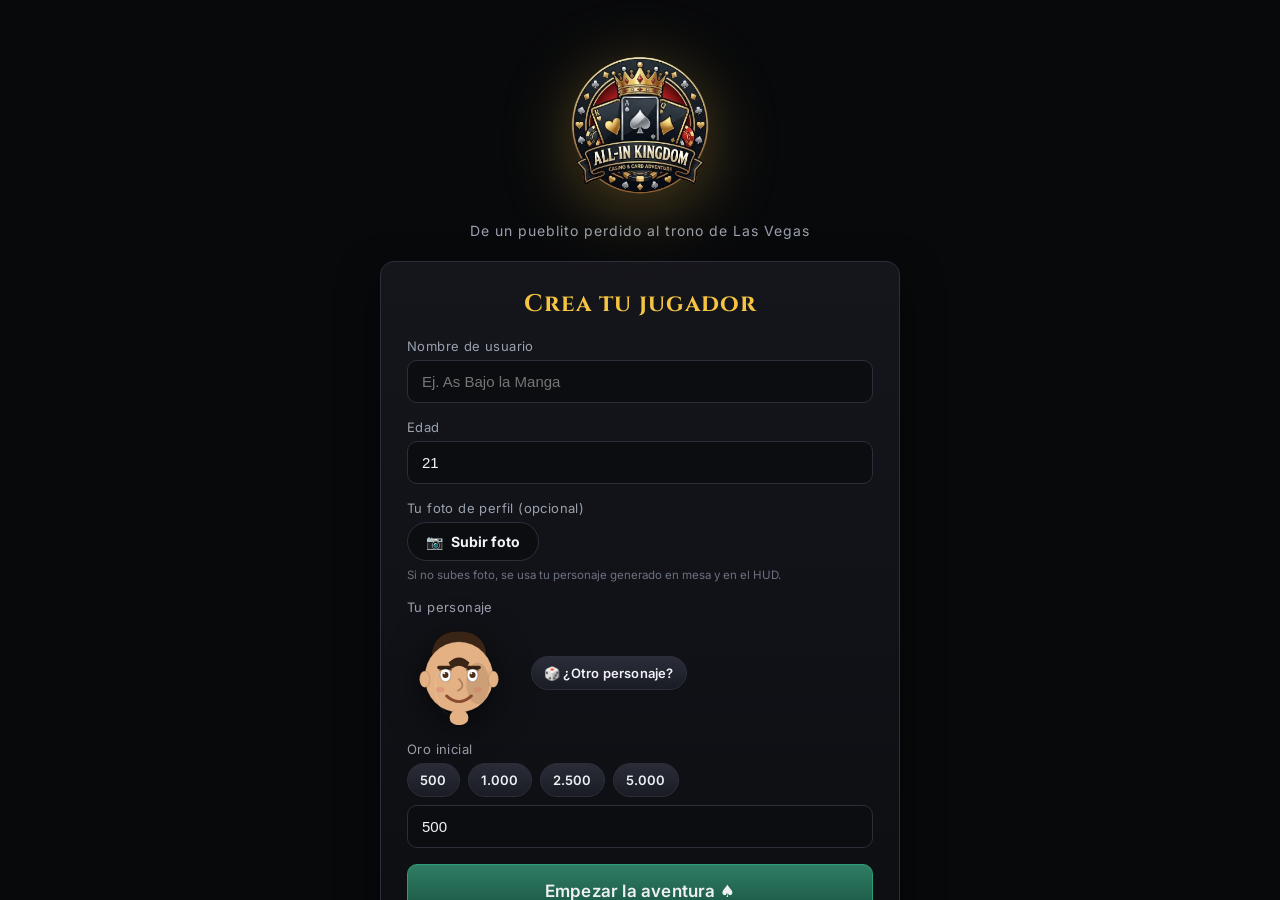
==== index.html @ 355e9030 "Add files via upload" ====
<!DOCTYPE html>
<html lang="es">
<head>
  <meta charset="UTF-8" />
  <meta name="viewport" content="width=device-width, initial-scale=1.0" />
  <title>All-In Kingdom · El Imperio del Casino</title>
  <link rel="stylesheet" href="css/styles.css" />
  <link rel="preconnect" href="https://fonts.googleapis.com" />
  <link href="https://fonts.googleapis.com/css2?family=Cinzel:wght@500;700;900&family=Inter:wght@400;500;600;700;800&display=swap" rel="stylesheet" />
</head>
<body>

  <!-- ============================ PERFIL ============================ -->
  <section id="screen-profile" class="screen active">
    <div class="profile-wrap">
      <div class="brand">
        <img class="brand-logo" src="img/logo.png" alt="All-In Kingdom" />
        <p class="brand-sub">De un pueblito perdido al trono de Las Vegas</p>
      </div>

      <div class="panel profile-panel">
        <h2 class="panel-title">Crea tu jugador</h2>

        <label class="field">
          <span class="field-label">Nombre de usuario</span>
          <input id="input-name" type="text" maxlength="16" placeholder="Ej. As Bajo la Manga" autocomplete="off" />
        </label>

        <label class="field">
          <span class="field-label">Edad</span>
          <input id="input-age" type="number" min="18" max="120" value="21" />
        </label>

        <div class="field">
          <span class="field-label">Tu foto de perfil (opcional)</span>
          <div class="photo-row">
            <label for="input-photo" class="photo-upload">📷 <span>Subir foto</span></label>
            <input id="input-photo" type="file" accept="image/*" hidden />
            <div id="photo-preview" class="photo-preview hidden"></div>
          </div>
          <p class="field-hint">Si no subes foto, se usa tu personaje generado en mesa y en el HUD.</p>
        </div>

        <div class="field">
          <span class="field-label">Tu personaje</span>
          <div class="char-pick">
            <div id="char-preview" class="char-preview"></div>
            <button id="btn-char-reroll" type="button" class="btn chip">🎲 ¿Otro personaje?</button>
          </div>
        </div>

        <div class="field">
          <span class="field-label">Oro inicial</span>
          <div class="gold-presets">
            <button type="button" class="btn chip" data-gold="500">500</button>
            <button type="button" class="btn chip" data-gold="1000">1.000</button>
            <button type="button" class="btn chip" data-gold="2500">2.500</button>
            <button type="button" class="btn chip" data-gold="5000">5.000</button>
          </div>
          <input id="gold-input" type="number" min="100" max="100000" step="100" value="500" />
        </div>

        <button id="btn-start" class="btn primary big">Empezar la aventura ♠</button>
        <p class="note">+18 · El juego usa oro ficticio, sin valor real.</p>
      </div>
    </div>
  </section>

  <!-- ======================= MAPA DE CIUDADES ======================= -->
  <section id="screen-city" class="screen">
    <header class="map-hud">
      <div class="hud-left">
        <div id="hud-avatar" class="hud-avatar"></div>
        <div class="hud-names">
          <span id="hud-player-name" class="hud-name">Jugador</span>
          <span class="hud-prog">Mesas ganadas <b id="hud-rep">0</b></span>
        </div>
      </div>
      <div class="hud-right">
        <button id="btn-city-guide" class="btn ghost small" title="Guía de manos">📖 Guía</button>
        <div class="hud-gold-pill">🪙 <b id="hud-gold">0</b></div>
        <button id="btn-reset" class="btn ghost small" title="Reiniciar aventura">↺</button>
      </div>
    </header>

    <div class="map-body">
      <h2 class="map-title">Ruta de ciudades</h2>
      <p class="map-sub">Gana oro para viajar a ciudades casino cada vez más grandes. Tu destino final: <b>Las Vegas</b>.</p>
      <div id="city-list" class="city-list"></div>
    </div>
  </section>

  <!-- ============================= CASINO ============================= -->
  <section id="screen-casino" class="screen">
    <div id="casino-bg" class="casino-bg"></div>
    <header class="table-hud casino-hud">
      <button id="btn-casino-back" class="btn ghost small" onclick="AllInApp.debug.renderCityMap(); AllInApp.debug.showScreen('screen-city')">← Mapa</button>
      <div id="casino-city" class="table-level">Casino</div>
      <div class="hud-gold-pill">🪙 <b id="casino-gold">0</b></div>
    </header>
    <div id="casino-body" class="casino-body"></div>
  </section>

  <!-- ============================== MESA ============================== -->
  <section id="screen-table" class="screen">
    <header class="table-hud">
      <button id="btn-leave" class="btn ghost small">← Salir</button>
      <div id="hud-level" class="table-level">Mesa</div>
      <div class="hud-right">
        <button id="btn-table-guide" class="btn ghost small">📖 Guía</button>
        <div class="hud-gold-pill">🪙 <b id="hud-gold-table">0</b></div>
      </div>
    </header>

    <div class="felt-wrap">
      <div id="felt" class="felt"></div>
      <div id="controls" class="controls"></div>
    </div>
  </section>

  <!-- ============================ OVERLAYS ============================ -->
  <div id="modal-overlay" class="modal-overlay">
    <div id="modal-box" class="modal-box"></div>
  </div>

  <div id="toast-box" class="toast-box"></div>
  <div id="fx-layer" class="fx-layer"></div>

  <script src="js/deck.js"></script>
  <script src="js/poker.js"></script>
  <script src="js/blackjack.js"></script>
  <script src="js/ai.js"></script>
  <script src="js/progression.js"></script>
  <script src="js/characters.js"></script>
  <script src="js/ui.js"></script>
  <script src="js/game.js"></script>
</body>
</html>
---- css/styles.css ----
/* ==========================================================================
 * ALL-IN KINGDOM  ·  styles.css
 * Tema casino elegante: negro, oro y plata metalicos.
 * ========================================================================== */

:root {
  --bg:            #08090b;
  --bg-2:          #101116;
  --panel:         #15161c;
  --panel-2:       #1c1e26;
  --line:          #2c2f3a;

  --gold:          #f5c542;
  --gold-lt:       #fff6cc;
  --gold-dk:       #9c7412;
  --gold-grad:     linear-gradient(145deg, #fff6cc 0%, #f5c542 28%, #b8860b 62%, #ffdf70 82%, #7a5c00 100%);

  --silver:        #d5dde2;
  --silver-lt:     #ffffff;
  --silver-dk:     #6b7681;
  --silver-grad:   linear-gradient(145deg, #ffffff 0%, #d5dde2 30%, #8d99a4 62%, #f2f5f7 82%, #5d6770 100%);

  --felt:          #0e3d2f;
  --felt-2:        #0a2c22;
  --felt-edge:     #061a13;

  --win:           #4ade80;
  --lose:          #f87171;
  --warn:          #fbbf24;

  --radius:        14px;
  --shadow:        0 18px 40px rgba(0,0,0,.55);
  --font-title:    "Cinzel", Georgia, serif;
  --font:          "Inter", system-ui, "Segoe UI", sans-serif;
}

* { box-sizing: border-box; }

html, body {
  margin: 0;
  padding: 0;
  height: 100%;
  background: var(--bg);
  color: #e9e9ee;
  font-family: var(--font);
  -webkit-font-smoothing: antialiased;
  overflow: hidden;
}

body::before {
  content: "";
  position: fixed;
  inset: 0;
  background:
    radial-gradient(1200px 700px at 50% -10%, rgba(245,197,66,.10), transparent 60%),
    radial-gradient(900px 500px at 15% 110%, rgba(140,160,255,.06), transparent 60%),
    #08090b;
  z-index: -2;
}

button { font-family: inherit; }

/* ---------------------------------------------------------------- *
 *  PANTALLAS                                                       *
 * ---------------------------------------------------------------- */
.screen {
  position: fixed;
  inset: 0;
  display: none;
  flex-direction: column;
  overflow: auto;
}
.screen.active { display: flex; }

/* ---------------------------------------------------------------- *
 *  BOTONES                                                         *
 * ---------------------------------------------------------------- */
.btn {
  border: 1px solid var(--line);
  background: linear-gradient(180deg, #24262f, #17181e);
  color: #eef0f4;
  padding: 12px 18px;
  border-radius: 10px;
  font-size: 15px;
  font-weight: 600;
  cursor: pointer;
  transition: transform .12s ease, box-shadow .2s ease, filter .2s ease;
  letter-spacing: .2px;
}
.btn:hover:not(:disabled) { transform: translateY(-2px); filter: brightness(1.12); }
.btn:active:not(:disabled) { transform: translateY(0); }
.btn:disabled { opacity: .45; cursor: not-allowed; }

.btn.primary {
  background: linear-gradient(180deg, #2f7d64, #17513f);
  border-color: #2f9d7a;
}
.btn.gold {
  background: var(--gold-grad);
  color: #2a1e00;
  border-color: #ffdf70;
  text-shadow: 0 1px 0 rgba(255,255,255,.4);
}
.btn.danger {
  background: linear-gradient(180deg, #b5122b, #7d0d1f);
  border-color: #e03552;
}
.btn.ghost {
  background: transparent;
  border-color: var(--line);
  color: #c9cdd6;
}
.btn.chip {
  padding: 8px 12px;
  font-size: 13px;
  border-radius: 999px;
  background: linear-gradient(180deg, #2a2d38, #1a1c24);
}
.btn.chip.selected { border-color: var(--gold); color: var(--gold); box-shadow: 0 0 0 1px var(--gold) inset; }
.btn.big { width: 100%; padding: 16px; font-size: 17px; }
.btn.small { padding: 8px 12px; font-size: 13px; }

/* ---------------------------------------------------------------- *
 *  PERFIL                                                          *
 * ---------------------------------------------------------------- */
.profile-wrap {
  margin: auto;
  width: 100%;
  max-width: 560px;
  padding: 32px 20px 60px;
}
.brand { text-align: center; margin-bottom: 22px; }
.brand-crown {
  display: inline-block;
  font-size: 34px;
  color: var(--gold);
  filter: drop-shadow(0 0 14px rgba(245,197,66,.5));
}
.brand-title {
  font-family: var(--font-title);
  font-size: clamp(30px, 7vw, 46px);
  margin: 6px 0 4px;
  letter-spacing: 3px;
  background: var(--gold-grad);
  -webkit-background-clip: text;
  background-clip: text;
  color: transparent;
  font-weight: 900;
}
.brand-title span {
  background: var(--silver-grad);
  -webkit-background-clip: text;
  background-clip: text;
  color: transparent;
}
.brand-sub { color: #9aa0ad; margin: 0; letter-spacing: 1px; font-size: 14px; }

.panel {
  background: linear-gradient(180deg, var(--panel), #0d0e12);
  border: 1px solid var(--line);
  border-radius: var(--radius);
  box-shadow: var(--shadow);
  padding: 26px;
}
.panel-title {
  font-family: var(--font-title);
  text-align: center;
  margin: 0 0 18px;
  color: var(--gold);
  letter-spacing: 1px;
}

.field { display: block; margin-bottom: 16px; }
.field-label { display: block; font-size: 13px; color: #9aa0ad; margin-bottom: 6px; letter-spacing: .4px; }

input[type="text"], input[type="number"] {
  width: 100%;
  padding: 12px 14px;
  background: #0c0d11;
  border: 1px solid var(--line);
  border-radius: 10px;
  color: #f2f3f7;
  font-size: 15px;
  outline: none;
  transition: border-color .2s;
}
input[type="text"]:focus, input[type="number"]:focus { border-color: var(--gold); }

.avatar-grid {
  display: grid;
  grid-template-columns: repeat(auto-fill, minmax(70px, 1fr));
  gap: 10px;
}
.avatar-opt {
  display: flex;
  flex-direction: column;
  align-items: center;
  gap: 4px;
  padding: 10px 6px;
  background: #0c0d11;
  border: 1px solid var(--line);
  border-radius: 12px;
  cursor: pointer;
  transition: all .15s;
}
.avatar-opt:hover { border-color: var(--accent); transform: translateY(-2px); }
.avatar-opt.selected {
  border-color: var(--accent);
  box-shadow: 0 0 0 1px var(--accent) inset, 0 0 18px -4px var(--accent);
  background: #14161c;
}
.avatar-emoji { font-size: 26px; }
.avatar-label { font-size: 11px; color: #9aa0ad; }

.gold-presets { display: flex; gap: 8px; flex-wrap: wrap; margin-bottom: 8px; }

.note { text-align: center; color: #6c7180; font-size: 12px; margin: 12px 0 0; }

/* ---------------------------------------------------------------- *
 *  MAPA                                                           *
 * ---------------------------------------------------------------- */
.map-hud {
  display: flex;
  align-items: center;
  justify-content: space-between;
  gap: 12px;
  padding: 14px 20px;
  background: linear-gradient(180deg, rgba(20,22,28,.95), rgba(12,13,17,.85));
  border-bottom: 1px solid var(--line);
  position: sticky;
  top: 0;
  z-index: 5;
  backdrop-filter: blur(6px);
}
.hud-left { display: flex; align-items: center; gap: 12px; }
.hud-names { display: flex; flex-direction: column; }
.hud-name { font-weight: 700; font-size: 16px; }
.hud-prog { font-size: 12px; color: #9aa0ad; }
.hud-right { display: flex; align-items: center; gap: 10px; }

.hud-avatar, .hud-avatar > .avatar-glyph {
  width: 44px; height: 44px;
  display: grid; place-items: center;
  border-radius: 50%;
  font-size: 22px;
}
.avatar-glyph {
  position: relative;
  border: 1px solid var(--accent, var(--gold));
  background: radial-gradient(circle at 35% 30%, #232630, #0c0d11);
  box-shadow: 0 0 14px -3px var(--accent, var(--gold)), 0 0 0 3px rgba(0,0,0,.4);
  border-radius: 50%;
  width: 100%; height: 100%;
  display: grid; place-items: center;
}

.hud-gold-pill {
  background: linear-gradient(180deg, #1c1e26, #121319);
  border: 1px solid #3a2f10;
  border-radius: 999px;
  padding: 8px 16px;
  font-weight: 700;
  color: var(--gold);
  box-shadow: 0 0 18px -8px var(--gold);
}
.hud-gold-pill b { color: var(--gold-lt); }

.map-body { padding: 26px 20px 80px; max-width: 1100px; margin: 0 auto; width: 100%; }
.map-title { font-family: var(--font-title); font-size: 28px; margin: 0 0 4px; }
.map-sub { color: #9aa0ad; margin: 0 0 26px; }

.region { margin-bottom: 30px; }
.region-title {
  font-family: var(--font-title);
  font-size: 20px;
  margin: 0 0 14px;
  padding-left: 14px;
  border-left: 4px solid var(--region-hue);
  letter-spacing: 1px;
}
.level-grid {
  display: grid;
  grid-template-columns: repeat(auto-fill, minmax(260px, 1fr));
  gap: 16px;
}

.level-card {
  text-align: left;
  background: linear-gradient(180deg, var(--panel-2), #101116);
  border: 1px solid var(--line);
  border-radius: var(--radius);
  padding: 16px;
  cursor: pointer;
  transition: all .18s;
  color: inherit;
  position: relative;
  overflow: hidden;
}
.level-card::after {
  content: "";
  position: absolute;
  left: 0; top: 0; bottom: 0;
  width: 4px;
  background: var(--region-hue);
  opacity: .7;
}
.level-card:hover:not(:disabled) { transform: translateY(-4px); border-color: var(--region-hue); box-shadow: 0 16px 34px -16px var(--region-hue); }
.level-card.locked { opacity: .42; filter: grayscale(.7); cursor: not-allowed; }
.level-card.cleared { border-color: #2f9d7a; }
.level-card.boss {
  background: linear-gradient(180deg, #241019, #120a0f);
  border-color: #7d0d1f;
}
.level-card.boss::after { background: var(--gold); }
.level-card.boss:hover:not(:disabled) { border-color: var(--gold); box-shadow: 0 16px 34px -14px var(--gold); }

.level-head { display: flex; align-items: center; gap: 8px; margin-bottom: 6px; }
.level-city { font-size: 12px; color: #9aa0ad; text-transform: uppercase; letter-spacing: 1px; }
.boss-tag {
  font-size: 10px; font-weight: 800; letter-spacing: 1px;
  background: var(--gold-grad); color: #2a1e00;
  padding: 2px 7px; border-radius: 4px;
}
.clear-tag { margin-left: auto; color: var(--win); font-weight: 800; }
.level-name { font-size: 17px; font-weight: 700; margin-bottom: 10px; }
.level-meta { display: flex; gap: 8px; flex-wrap: wrap; margin-bottom: 10px; }
.game-tag, .stake-tag {
  font-size: 12px; padding: 3px 9px; border-radius: 999px;
  background: #0c0d11; border: 1px solid var(--line); color: #b9bec9;
}
.game-tag { color: var(--silver); }
.level-reward { font-size: 13px; color: #9aa0ad; }
.level-reward b { color: var(--gold); }

/* ---------------------------------------------------------------- *
 *  MESA DE JUEGO                                                   *
 * ---------------------------------------------------------------- */
.table-hud {
  display: flex; align-items: center; justify-content: space-between;
  gap: 10px; padding: 12px 18px;
  background: rgba(10,11,14,.9);
  border-bottom: 1px solid var(--line);
  z-index: 5;
}
.table-level { font-family: var(--font-title); letter-spacing: 1px; color: var(--gold-lt); }

.felt-wrap {
  flex: 1;
  display: flex;
  flex-direction: column;
  align-items: center;
  justify-content: center;
  padding: 16px;
  gap: 14px;
  min-height: 0;
}
.felt {
  width: min(900px, 96vw);
  flex: 1;
  min-height: 360px;
  border-radius: 46% / 30%;
  background:
    radial-gradient(ellipse at 50% 40%, #12503d 0%, var(--felt) 45%, var(--felt-2) 80%, var(--felt-edge) 100%);
  border: 10px solid #2b1c10;
  box-shadow:
    0 0 0 3px #5a3d1e,
    0 0 0 6px #22150a,
    inset 0 0 90px rgba(0,0,0,.6),
    var(--shadow);
  display: flex;
  flex-direction: column;
  justify-content: space-between;
  align-items: center;
  padding: 22px clamp(14px, 3vw, 40px);
  position: relative;
  overflow: hidden;
}
.felt::before {
  content: "";
  position: absolute; inset: 18px;
  border-radius: 46% / 30%;
  border: 1px dashed rgba(245,197,66,.18);
  pointer-events: none;
}

/* Asientos */
.seat { display: flex; flex-direction: column; align-items: center; gap: 8px; z-index: 2; }
.seat-opp { align-self: center; }
.seat-you { align-self: center; }
.seat-info {
  display: flex; align-items: center; gap: 10px;
  background: linear-gradient(180deg, rgba(20,22,28,.92), rgba(10,11,15,.92));
  border: 1px solid var(--line);
  border-radius: 999px;
  padding: 6px 16px 6px 8px;
  box-shadow: 0 6px 18px rgba(0,0,0,.5);
}
.seat-info .hud-avatar, .seat-info .hud-avatar > .avatar-glyph { width: 36px; height: 36px; font-size: 18px; }
.seat-text { display: flex; flex-direction: column; line-height: 1.15; }
.seat-name { font-weight: 700; font-size: 14px; }
.seat-title { font-size: 11px; color: #8f95a3; }
.seat-stack {
  margin-left: 6px;
  font-weight: 800;
  color: var(--gold);
  background: #0b0c10;
  border: 1px solid #3a2f10;
  border-radius: 999px;
  padding: 4px 12px;
  min-width: 54px;
  text-align: center;
}

/* Centro */
.board { display: flex; flex-direction: column; align-items: center; gap: 10px; z-index: 2; }
.pot-row { min-height: 26px; }
.pot {
  font-weight: 800;
  color: var(--gold-lt);
  background: rgba(0,0,0,.45);
  border: 1px solid rgba(245,197,66,.35);
  border-radius: 999px;
  padding: 5px 18px;
  font-size: 14px;
  letter-spacing: .5px;
}
.pot.hot { animation: potPulse 1.1s ease-in-out infinite; }
@keyframes potPulse {
  0%,100% { box-shadow: 0 0 0 0 rgba(245,197,66,.4); }
  50% { box-shadow: 0 0 22px 2px rgba(245,197,66,.55); }
}
.hand-name {
  font-family: var(--font-title);
  color: var(--silver);
  letter-spacing: 1px;
  font-size: 14px;
  min-height: 18px;
}

/* Manos */
.hand { display: flex; gap: 8px; min-height: 112px; align-items: center; }
.board-hand { min-height: 118px; }
.seat-you .hand { margin-bottom: 2px; }

/* ---------------------------------------------------------------- *
 *  CARTAS                                                          *
 * ---------------------------------------------------------------- */
.card {
  width: 76px;
  height: 108px;
  perspective: 900px;
  flex: 0 0 auto;
}
.card-inner {
  position: relative;
  width: 100%; height: 100%;
  transform-style: preserve-3d;
  transition: transform .5s cubic-bezier(.2,.7,.2,1);
}
.card.is-down .card-inner { transform: rotateY(180deg); }

.card-face {
  position: absolute;
  inset: 0;
  border-radius: 9px;
  backface-visibility: hidden;
  -webkit-backface-visibility: hidden;
  overflow: hidden;
}

/* Frente: negro mate profundo con borde metalico */
.card-front {
  background:
    radial-gradient(120% 90% at 30% 10%, #1b1c22 0%, #0c0d10 55%, #050506 100%);
  border: 1.5px solid #3a3d47;
  display: flex;
  align-items: center;
  justify-content: center;
}
.card[data-color="gold"] .card-front { border-color: var(--gold-dk); box-shadow: inset 0 0 0 1px rgba(245,197,66,.25); }
.card[data-color="silver"] .card-front { border-color: var(--silver-dk); box-shadow: inset 0 0 0 1px rgba(213,221,226,.22); }

.card-front .corner {
  position: absolute;
  display: flex;
  flex-direction: column;
  align-items: center;
  line-height: 1;
  font-weight: 800;
}
.card-front .corner.tl { top: 6px; left: 7px; }
.card-front .corner.br { bottom: 6px; right: 7px; transform: rotate(180deg); }
.card-front .rk { font-size: 17px; font-family: var(--font-title); }
.card-front .st { font-size: 15px; margin-top: 1px; }

.card[data-color="gold"] .rk,
.card[data-color="gold"] .st,
.card[data-color="gold"] .pip {
  background: var(--gold-grad);
  -webkit-background-clip: text;
  background-clip: text;
  color: transparent;
  filter: drop-shadow(0 0 4px rgba(245,197,66,.35));
}
.card[data-color="silver"] .rk,
.card[data-color="silver"] .st,
.card[data-color="silver"] .pip {
  background: var(--silver-grad);
  -webkit-background-clip: text;
  background-clip: text;
  color: transparent;
  filter: drop-shadow(0 0 4px rgba(213,221,226,.35));
}

.card-front .pip { font-size: 42px; }
.card-front .pip.big { font-size: 54px; }
.card-front.face-card .pip { opacity: .92; }

/* Reverso: negro elegante con filigrana metalica */
.card-back {
  transform: rotateY(180deg);
  background:
    radial-gradient(circle at 50% 50%, rgba(245,197,66,.10), transparent 62%),
    repeating-linear-gradient(45deg, #14151a 0 8px, #0e0f13 8px 16px),
    #0c0d10;
  border: 1.5px solid var(--gold-dk);
}
.card-back::before {
  content: "♠";
  position: absolute;
  inset: 0;
  display: grid;
  place-items: center;
  font-size: 40px;
  color: var(--gold);
  opacity: .55;
  filter: drop-shadow(0 0 8px rgba(245,197,66,.6));
}
.card-back::after {
  content: "";
  position: absolute;
  inset: 8px;
  border: 1px solid rgba(245,197,66,.5);
  border-radius: 5px;
}

/* Animacion de reparto */
.card.dealing { animation: dealIn .45s cubic-bezier(.2,.8,.25,1) both; }
@keyframes dealIn {
  from { transform: translate(0, -160px) scale(.75) rotate(-8deg); opacity: 0; }
  to   { transform: translate(0,0) scale(1) rotate(0); opacity: 1; }
}

/* ---------------------------------------------------------------- *
 *  CONTROLES                                                      *
 * ---------------------------------------------------------------- */
.controls {
  width: min(1000px, 96vw);
  min-height: 68px;
  display: flex;
  flex-wrap: wrap;
  gap: 10px;
  align-items: center;
  justify-content: center;
  padding: 12px 16px;
  background: linear-gradient(180deg, rgba(20,22,28,.9), rgba(10,11,15,.95));
  border: 1px solid var(--line);
  border-radius: 16px;
  box-shadow: var(--shadow);
}
.waiting { color: #9aa0ad; font-style: italic; letter-spacing: .5px; }
.btn-row { display: flex; gap: 10px; flex-wrap: wrap; justify-content: center; }
.chip-row { display: flex; gap: 8px; flex-wrap: wrap; justify-content: center; }

.raise-control {
  display: flex;
  align-items: center;
  gap: 12px;
  background: #0c0d11;
  border: 1px solid var(--line);
  border-radius: 12px;
  padding: 6px 14px;
}
.raise-control input[type="range"] {
  width: clamp(120px, 26vw, 240px);
  accent-color: var(--gold);
  cursor: pointer;
}
.raise-value { font-weight: 800; color: var(--gold); min-width: 58px; text-align: right; }

/* ---------------------------------------------------------------- *
 *  MODAL                                                          *
 * ---------------------------------------------------------------- */
.modal-overlay {
  position: fixed; inset: 0;
  background: rgba(4,4,6,.72);
  backdrop-filter: blur(5px);
  display: none;
  align-items: center;
  justify-content: center;
  padding: 20px;
  z-index: 40;
}
.modal-overlay.open { display: flex; animation: fadeIn .2s ease; }
@keyframes fadeIn { from { opacity: 0; } to { opacity: 1; } }

.modal-box {
  width: min(520px, 100%);
  max-height: 88vh;
  overflow: auto;
  background: linear-gradient(180deg, var(--panel-2), #0e0f13);
  border: 1px solid var(--line);
  border-top: 3px solid var(--gold);
  border-radius: var(--radius);
  box-shadow: var(--shadow), 0 0 60px -20px var(--gold);
  padding: 26px;
  animation: popIn .25s cubic-bezier(.2,.8,.3,1.2);
}
@keyframes popIn { from { transform: scale(.92) translateY(10px); opacity: 0; } to { transform: scale(1) translateY(0); opacity: 1; } }

.modal-title {
  font-family: var(--font-title);
  margin: 0 0 14px;
  color: var(--gold-lt);
  letter-spacing: 1px;
}
.modal-body { color: #cfd3db; font-size: 15px; line-height: 1.5; }
.modal-body p { margin: 0 0 12px; }
.level-desc { color: #cfd3db; }
.quote {
  margin: 12px 0;
  padding: 10px 14px;
  border-left: 3px solid var(--gold);
  background: rgba(245,197,66,.06);
  color: var(--gold-lt);
  font-style: italic;
  border-radius: 0 8px 8px 0;
}
.duel-vs {
  display: flex; align-items: center; justify-content: center; gap: 14px;
  margin: 16px 0;
}
.duel-side { display: flex; flex-direction: column; align-items: center; gap: 6px; width: 110px; text-align: center; }
.duel-side .avatar-glyph { width: 56px; height: 56px; font-size: 28px; }
.duel-side small { color: #8f95a3; font-size: 11px; }
.vs { font-family: var(--font-title); color: var(--gold); font-weight: 900; font-size: 20px; }
.level-stakes {
  display: flex; flex-wrap: wrap; gap: 14px; justify-content: center;
  margin: 14px 0; color: #b9bec9; font-size: 14px;
}
.level-stakes b { color: var(--gold); }
.piggy { text-align: center; color: #9aa0ad; }
.piggy b { color: var(--gold-lt); }
.result-line { text-align: center; font-size: 16px; }

.modal-actions {
  display: flex; gap: 10px; justify-content: flex-end;
  margin-top: 20px; flex-wrap: wrap;
}

/* ---------------------------------------------------------------- *
 *  TOASTS                                                         *
 * ---------------------------------------------------------------- */
.toast-box {
  position: fixed;
  top: 18px; left: 50%;
  transform: translateX(-50%);
  display: flex;
  flex-direction: column;
  gap: 8px;
  z-index: 60;
  pointer-events: none;
  align-items: center;
}
.toast {
  background: linear-gradient(180deg, #24262f, #121319);
  border: 1px solid var(--line);
  border-left: 4px solid var(--gold);
  color: #f2f3f7;
  padding: 10px 18px;
  border-radius: 10px;
  font-size: 14px;
  font-weight: 600;
  box-shadow: var(--shadow);
  opacity: 0;
  transform: translateY(-14px);
  transition: all .35s ease;
  max-width: 90vw;
}
.toast.show { opacity: 1; transform: translateY(0); }
.toast-win  { border-left-color: var(--win); }
.toast-lose { border-left-color: var(--lose); }
.toast-warn { border-left-color: var(--warn); }
.toast-gold { border-left-color: var(--gold); box-shadow: var(--shadow), 0 0 26px -6px var(--gold); }
.toast-error{ border-left-color: var(--lose); }

/* ---------------------------------------------------------------- *
 *  PARTICULAS                                                      *
 * ---------------------------------------------------------------- */
.fx-layer { position: fixed; inset: 0; pointer-events: none; z-index: 70; overflow: hidden; }
.particle {
  position: absolute;
  border-radius: 50%;
  background: radial-gradient(circle at 35% 30%, #fff6cc, var(--gold) 45%, #7a5c00 100%);
  box-shadow: 0 0 10px rgba(245,197,66,.8);
  animation: particleFly 1.1s cubic-bezier(.2,.7,.3,1) forwards;
}
@keyframes particleFly {
  from { transform: translate(0,0) scale(1); opacity: 1; }
  to   { transform: translate(var(--dx), var(--dy)) scale(.2); opacity: 0; }
}

/* ---------------------------------------------------------------- *
 *  RESPONSIVE                                                     *
 * ---------------------------------------------------------------- */
@media (max-width: 620px) {
  .card { width: 58px; height: 84px; }
  .card-front .pip { font-size: 30px; }
  .card-front .pip.big { font-size: 38px; }
  .card-back::before { font-size: 28px; }
  .card-front .rk { font-size: 14px; }
  .seat-stack { min-width: 44px; padding: 3px 9px; }
  .felt { border-width: 6px; border-radius: 34% / 22%; }
  .hand { min-height: 88px; }
  .board-hand { min-height: 90px; }
}

/* ==========================================================================
 * ALL-IN KINGDOM v2 · logo, mapa de ciudades, casino, personajes, fichas,
 * guia de manos y felt multijugador.
 * ========================================================================== */
.brand-logo {
  width: min(340px, 80vw);
  height: auto;
  filter: drop-shadow(0 12px 34px rgba(245,197,66,.30));
}

/* ---------------------------------------------------------------- *
 *  MAPA DE CIUDADES                                                *
 * ---------------------------------------------------------------- */
.city-list {
  display: grid;
  grid-template-columns: repeat(auto-fill, minmax(300px, 1fr));
  gap: 18px;
}

.city-card {
  position: relative;
  overflow: hidden;
  min-height: 214px;
  padding: 0;
  border-radius: 18px;
  border: 1px solid var(--line);
  background: #101116;
  box-shadow: 0 10px 26px rgba(0,0,0,.45);
  cursor: pointer;
  transition: transform .18s ease, box-shadow .18s ease, border-color .18s ease;
  text-align: left;
  color: #fff;
}

.city-sky {
  position: absolute; inset: 0;
  background: linear-gradient(180deg, var(--sky1), var(--sky2) 55%, var(--sky3));
}
.city-sky::after {
  content: "";
  position: absolute;
  top: 14px; right: 18px;
  width: 56px; height: 56px;
  border-radius: 50%;
  background: radial-gradient(circle at 40% 35%, rgba(255,255,255,.85), var(--accent) 55%, transparent 74%);
  opacity: .92;
}
.city-silhouette {
  position: absolute; left: 0; right: 0; bottom: 0; height: 58%;
  background: rgba(8,9,11,.55);
  clip-path: polygon(
    0% 100%, 0% 46%, 6% 46%, 6% 30%, 11% 30%, 11% 62%,
    18% 62%, 18% 22%, 24% 22%, 24% 50%, 31% 50%, 31% 38%,
    37% 38%, 37% 66%, 44% 66%, 44% 26%, 50% 26%, 50% 54%,
    58% 54%, 58% 34%, 64% 34%, 64% 60%, 71% 60%, 71% 24%,
    77% 24%, 77% 48%, 84% 48%, 84% 32%, 90% 32%, 90% 58%,
    96% 58%, 96% 40%, 100% 40%, 100% 100%);
}
.city-ground {
  position: absolute; left: 0; right: 0; bottom: 0; height: 26px;
  background: linear-gradient(180deg, var(--ground) 0%, rgba(0,0,0,.5) 100%);
}
.city-content {
  position: relative; z-index: 2;
  display: flex; flex-direction: column; align-items: flex-start; justify-content: flex-end;
  height: 100%;
  padding: 16px 16px 12px;
  background: linear-gradient(180deg, rgba(8,9,11,0) 28%, rgba(8,9,11,.66) 80%);
}
.city-flag { font-size: 30px; line-height: 1; filter: drop-shadow(0 2px 4px rgba(0,0,0,.55)); }
.city-name { font-family: var(--font-title); font-size: 22px; font-weight: 900; margin-top: 6px; letter-spacing: .5px; text-shadow: 0 2px 8px rgba(0,0,0,.5); }
.city-country { font-size: 11px; letter-spacing: 2px; text-transform: uppercase; color: rgba(255,255,255,.72); }
.city-tagline { font-size: 12px; color: rgba(255,255,255,.85); margin-top: 7px; line-height: 1.35; }
.city-foot { display: flex; align-items: center; justify-content: space-between; gap: 8px; width: 100%; margin-top: 12px; }
.city-badge {
  font-size: 11px; font-weight: 800; padding: 4px 10px; border-radius: 999px;
  background: var(--gold-grad); color: #2a1e00;
}
.city-go { margin-left: auto; font-size: 13px; font-weight: 800; color: #ffe9a8; }
.city-lock { margin-left: auto; font-size: 12px; font-weight: 700; color: #c9cdd6; }

.city-card.unlocked:hover:not(:disabled) {
  transform: translateY(-5px);
  border-color: var(--accent);
  box-shadow: 0 22px 46px -16px var(--accent);
}
.city-card.locked {
  cursor: not-allowed;
  filter: grayscale(.55) brightness(.82);
}
.city-card.locked .city-name, .city-card.locked .city-country, .city-card.locked .city-tagline { color: rgba(255,255,255,.55); }
.city-card.current {
  box-shadow: 0 0 0 2px var(--gold), 0 20px 46px -16px var(--gold);
}

/* ---------------------------------------------------------------- *
 *  CASINO                                                          *
 * ---------------------------------------------------------------- */
.casino-bg {
  position: fixed; inset: 0; z-index: 0;
}
.casino-bg::after {
  content: "";
  position: absolute; inset: 0;
  background: linear-gradient(180deg, rgba(8,9,11,.12), rgba(8,9,11,.88));
}
.casino-hud { position: relative; z-index: 2; }
.casino-body {
  position: relative; z-index: 1;
  width: 100%; max-width: 1100px; margin: 0 auto;
  padding: 26px 20px 80px;
}
.casino-name { font-family: var(--font-title); font-size: 24px; margin: 0 0 4px; letter-spacing: 1px; text-shadow: 0 2px 10px rgba(0,0,0,.6); }
.casino-desc { color: rgba(255,255,255,.75); margin: 0 0 14px; }
.casino-sec { margin-bottom: 34px; }

.table-grid { display: grid; grid-template-columns: repeat(auto-fill, minmax(260px, 1fr)); gap: 16px; }
.table-card {
  color: #eef0f4;
  text-align: left;
  display: flex; flex-direction: column; gap: 8px;
  background: linear-gradient(180deg, rgba(20,22,28,.94), rgba(8,9,12,.94));
  border: 1px solid var(--line);
  border-radius: 16px;
  padding: 16px;
  cursor: pointer;
  transition: all .18s ease;
  backdrop-filter: blur(4px);
}
.table-card:hover:not(.locked) { transform: translateY(-4px); border-color: var(--gold); box-shadow: 0 18px 40px -18px var(--gold); }
.table-card.locked { opacity: .5; filter: grayscale(.6); cursor: not-allowed; }
.table-icon { font-size: 26px; line-height: 1; }
.table-name { font-size: 16px; font-weight: 800; }
.table-desc { font-size: 12px; color: #9aa0ad; }
.table-stats {
  display: flex; flex-direction: column; gap: 4px;
  font-size: 13px; color: #c9cdd6;
  background: #0b0c10; border: 1px solid var(--line);
  border-radius: 10px; padding: 8px 10px;
}
.table-cta { margin-top: auto; font-size: 13px; font-weight: 800; color: var(--gold); letter-spacing: .3px; }

/* ---------------------------------------------------------------- *
 *  FELT MULTIJUGADOR                                               *
 * ---------------------------------------------------------------- */
.felt {
  position: relative;
  display: block;
  width: min(1000px, 96vw);
  height: min(74vh, 640px);
  min-height: 420px;
  padding: 0;
  border-radius: 46% / 34%;
  background: radial-gradient(ellipse at 50% 40%, #12503d 0%, var(--felt) 45%, var(--felt-2) 80%, var(--felt-edge) 100%);
  border: 10px solid #2b1c10;
  box-shadow: 0 0 0 3px #5a3d1e, 0 0 0 6px #22150a, inset 0 0 90px rgba(0,0,0,.6), var(--shadow);
  overflow: hidden;
}

.felt-center {
  position: absolute;
  left: 50%; top: 46%;
  transform: translate(-50%, -50%);
  display: flex; flex-direction: column; align-items: center; gap: 10px;
  z-index: 3;
  max-width: 86%;
}
.pot-label {
  font-weight: 800; font-size: 15px; letter-spacing: .5px;
  color: var(--gold-lt);
  background: rgba(0,0,0,.48);
  border: 1px solid rgba(245,197,66,.4);
  border-radius: 999px;
  padding: 5px 18px;
}
.pot-chips { display: flex; align-items: center; min-height: 26px; }

.seat {
  position: absolute;
  transform: translate(-50%, -50%);
  display: flex; flex-direction: column; align-items: center; gap: 5px;
  pointer-events: none;
  z-index: 2;
}
.seat .character { width: 58px; height: 84px; }
.seat .char-big { width: 80px; height: 118px; }

.seat-plate {
  display: flex; flex-direction: column; align-items: center; gap: 4px;
  min-width: 96px;
  background: linear-gradient(180deg, rgba(20,22,28,.95), rgba(8,9,12,.95));
  border: 1px solid var(--line);
  border-radius: 12px;
  padding: 6px 10px;
  box-shadow: 0 6px 16px rgba(0,0,0,.5);
  transition: border-color .2s, box-shadow .2s;
}
.seat-name { font-weight: 700; font-size: 13px; white-space: nowrap; }
.seat-title { font-size: 10px; color: #8f95a3; white-space: nowrap; }
.seat-stack {
  font-weight: 800; font-size: 12px;
  color: var(--gold);
  background: #0b0c10;
  border: 1px solid #3a2f10;
  border-radius: 999px;
  padding: 2px 10px;
  white-space: nowrap;
}

.seat-hand { min-height: 0; }
.seat .seat-hand .card { width: 48px; height: 69px; }
.seat-you .seat-hand .card { width: 62px; height: 90px; }

.seat-action {
  font-size: 11px; font-weight: 800;
  color: #0b0c10;
  background: var(--silver-grad);
  border-radius: 999px;
  padding: 3px 10px;
  box-shadow: 0 3px 8px rgba(0,0,0,.45);
  white-space: nowrap;
  opacity: 0; transform: translateY(-4px);
  transition: all .2s ease;
}
.seat-action.show { opacity: 1; transform: translateY(0); }

.seat-bet { display: flex; align-items: center; justify-content: center; min-height: 20px; }

.seat.is-turn .seat-plate {
  border-color: var(--gold);
  box-shadow: 0 0 18px -2px var(--gold), 0 6px 16px rgba(0,0,0,.5);
}
.seat.winner .seat-plate {
  border-color: var(--gold);
  box-shadow: 0 0 26px -2px var(--gold), 0 6px 16px rgba(0,0,0,.5);
  animation: winnerGlow 1s ease-in-out infinite;
}
@keyframes winnerGlow {
  0%,100% { box-shadow: 0 0 18px -2px var(--gold), 0 6px 16px rgba(0,0,0,.5); }
  50%     { box-shadow: 0 0 34px 2px var(--gold), 0 6px 16px rgba(0,0,0,.5); }
}
.seat.dead { filter: grayscale(.85) opacity(.55); }

/* ---------------------------------------------------------------- *
 *  PERSONAJES                                                      *
 * ---------------------------------------------------------------- */
.character {
  position: relative;
  width: 64px; height: 96px;
  --skin: #e7b98c;
}
.character.char-big { width: 80px; height: 118px; }
.character.char-small { width: 52px; height: 78px; }

.char-shadow {
  position: absolute; left: 50%; bottom: 0;
  transform: translateX(-50%);
  width: 48%; height: 10px; border-radius: 50%;
  background: radial-gradient(ellipse at center, rgba(0,0,0,.5), transparent 72%);
  z-index: 0;
}
.char-rig {
  position: absolute; left: 50%; bottom: 3px;
  transform: translateX(-50%);
  transform-origin: 50% 100%;
  width: 100%;
  display: flex; flex-direction: column; align-items: center;
  z-index: 1;
  animation: charIdle 2.6s ease-in-out infinite;
}
@keyframes charIdle {
  0%,100% { transform: translateX(-50%) translateY(0) rotate(0); }
  50%     { transform: translateX(-50%) translateY(-2px) rotate(.5deg); }
}
.char-body { position: relative; z-index: 0; display: flex; flex-direction: column; align-items: center; }
.char-torso {
  width: 34px; height: 30px;
  border-radius: 10px 10px 13px 13px;
  background:
    linear-gradient(180deg, rgba(255,255,255,.28), rgba(0,0,0,.2)),
    var(--accent);
  border: 2px solid rgba(0,0,0,.38);
  box-shadow: inset 0 -4px 6px rgba(0,0,0,.18);
}
.char-head {
  position: relative; z-index: 1;
  width: 38px; height: 38px; margin-top: -15px;
  background: radial-gradient(circle at 34% 26%, var(--skin) 0%, var(--skin) 60%, rgba(0,0,0,.16));
  border: 2px solid rgba(0,0,0,.42);
  border-radius: 50%;
  display: grid; place-items: center;
  box-shadow: inset 0 -3px 5px rgba(0,0,0,.15);
}
.char-face { font-size: 20px; line-height: 1; filter: drop-shadow(0 1px 1px rgba(0,0,0,.35)); }
.character.char-big .char-torso { width: 42px; height: 40px; }
.character.char-big .char-head { width: 46px; height: 46px; margin-top: -20px; }
.character.char-big .char-face { font-size: 26px; }
.character.char-small .char-torso { width: 28px; height: 24px; }
.character.char-small .char-head { width: 32px; height: 32px; margin-top: -12px; }
.character.char-small .char-face { font-size: 16px; }

.char-arm {
  position: absolute; top: 8px;
  width: 12px; height: 30px;
  background: linear-gradient(180deg, var(--skin), rgba(0,0,0,.28));
  border: 1px solid rgba(0,0,0,.28);
  border-radius: 999px;
  z-index: 2;
  transition: transform .22s ease;
}
.char-arm.left  { left: 9px;  transform-origin: 50% 12%; }
.char-arm.right { right: 9px; transform-origin: 50% 12%; }
.character.char-big .char-arm { width: 15px; height: 38px; left: 13px; right: 13px; top: 12px; }

.char-bubble {
  position: absolute; top: -24px; left: 50%;
  transform: translateX(-50%) scale(.4);
  max-width: 170px;
  background: #fff; color: #17181e;
  font-size: 11px; font-weight: 700; line-height: 1.3;
  padding: 5px 10px;
  border-radius: 12px;
  box-shadow: 0 5px 16px rgba(0,0,0,.45);
  white-space: nowrap;
  opacity: 0;
  pointer-events: none;
  transition: all .25s ease;
  z-index: 6;
}
.char-bubble::after {
  content: "";
  position: absolute; top: 100%; left: 50%;
  transform: translateX(-50%);
  border: 6px solid transparent; border-top-color: #fff;
}
.char-bubble.show { opacity: 1; transform: translateX(-50%) scale(1); }

/* --- Reacciones --------------------------------------------------- */
.character.is-active { filter: drop-shadow(0 0 10px rgba(245,197,66,.8)); }
.character.is-active .char-rig { animation: charIdle .7s ease-in-out infinite; }

.character.is-bet .char-rig { animation: reactJump .5s ease; }
.character.is-bet .char-arm.left  { transform: rotate(38deg) translateX(-4px); }
.character.is-bet .char-arm.right { transform: rotate(-38deg) translateX(4px); }

.character.is-call .char-rig { animation: reactLunge .45s ease; }
.character.is-call .char-arm.left  { transform: rotate(22deg) translateX(-3px); }
.character.is-call .char-arm.right { transform: rotate(-22deg) translateX(3px); }

.character.is-allin .char-rig { animation: allinJump .6s cubic-bezier(.2,.8,.3,1.2); }
.character.is-allin .char-arm.left  { transform: rotate(150deg) translateX(-7px); }
.character.is-allin .char-arm.right { transform: rotate(-150deg) translateX(7px); }

.character.is-win .char-rig { animation: winJump .68s ease; }
.character.is-win .char-arm.left  { transform: rotate(140deg) translateX(-6px); }
.character.is-win .char-arm.right { transform: rotate(-140deg) translateX(6px); }

.character.is-lose, .character.is-sad { animation-duration: .6s; }
.character.is-lose .char-rig, .character.is-sad .char-rig { animation: loseSlump .6s ease; }
.character.is-lose .char-head, .character.is-sad .char-head { animation: headDown .6s ease; }
.character.is-lose .char-arm.left, .character.is-sad .char-arm.left { transform: rotate(-60deg) translateX(-3px); }
.character.is-lose .char-arm.right, .character.is-sad .char-arm.right { transform: rotate(60deg) translateX(3px); }

.character.is-fold .char-rig { animation: foldTurn .6s ease; }
.character.is-fold .char-head { animation: headShake .5s ease; }

.character.is-thinking .char-head { animation: thinkBob 1.3s ease-in-out infinite; }
.character.is-thinking .char-arm.right { transform: rotate(-30deg) translateX(4px); }

.character.is-happy .char-rig { animation: winJump .6s ease; }

@keyframes reactJump {
  0%,100% { transform: translateX(-50%) translateY(0) rotate(0); }
  35%     { transform: translateX(-50%) translateY(-9px) rotate(-4deg); }
  70%     { transform: translateX(-50%) translateY(0) rotate(3deg); }
}
@keyframes reactLunge {
  0%,100% { transform: translateX(-50%) scale(1); }
  45%     { transform: translateX(-50%) translateY(-4px) scale(1.07); }
}
@keyframes allinJump {
  0%,100% { transform: translateX(-50%) translateY(0) scale(1); }
  38%     { transform: translateX(-50%) translateY(-18px) scale(1.18); }
  60%     { transform: translateX(-50%) translateY(0) scale(.94); }
  80%     { transform: translateX(-50%) scale(1.04); }
}
@keyframes winJump {
  0%,100% { transform: translateX(-50%) translateY(0) rotate(0); }
  25%     { transform: translateX(-50%) translateY(-13px) rotate(-6deg); }
  50%     { transform: translateX(-50%) translateY(-7px) rotate(0); }
  72%     { transform: translateX(-50%) translateY(-11px) rotate(5deg); }
}
@keyframes loseSlump {
  0%,100% { transform: translateX(-50%) translateY(0) rotate(0); }
  40%     { transform: translateX(-50%) translateY(6px) rotate(-8deg); }
}
@keyframes headDown {
  0%,100% { transform: rotate(0); }
  45%     { transform: translateY(6px) rotate(-12deg); }
}
@keyframes foldTurn {
  0%,100% { transform: translateX(-50%) rotate(0); }
  35%     { transform: translateX(-50%) translateX(-12px) rotate(-7deg); }
  65%     { transform: translateX(-50%) translateX(2px) rotate(4deg); }
}
@keyframes headShake {
  0%,100% { transform: rotate(0); }
  40%     { transform: translateX(4px) rotate(8deg); }
}
@keyframes thinkBob {
  0%,100% { transform: rotate(0); }
  50%     { transform: rotate(-8deg); }
}

/* ---------------------------------------------------------------- *
 *  FICHAS                                                          *
 * ---------------------------------------------------------------- */
.chip-disc {
  display: inline-block;
  position: relative;
  width: 22px; height: 22px;
  border-radius: 50%;
  border: 2px solid rgba(255,255,255,.3);
  box-shadow: inset -2px -3px 4px rgba(0,0,0,.45), inset 2px 2px 3px rgba(255,255,255,.28), 0 2px 4px rgba(0,0,0,.5);
}
.chip-disc::after {
  content: "";
  position: absolute; inset: 4px;
  border-radius: 50%;
  border: 1.5px dashed rgba(255,255,255,.5);
}
.chip-1000 { background: radial-gradient(circle at 35% 30%, #dcc2ff, #7b2ff7 58%, #381060); }
.chip-500  { background: radial-gradient(circle at 35% 30%, #a5d1ff, #2f7bd7 58%, #12386e); }
.chip-100  { background: radial-gradient(circle at 35% 30%, #fff3b0, #e0a723 55%, #6e4200); }
.chip-25   { background: radial-gradient(circle at 35% 30%, #b7f0c6, #239b4a 58%, #0c4f24); }
.chip-5    { background: radial-gradient(circle at 35% 30%, #ffc9c9, #cf2534 58%, #6e0a14); }
.chip-1    { background: radial-gradient(circle at 35% 30%, #f2f3f6, #c7ccd4 58%, #6d7480); }

.chip-pile {
  display: flex; align-items: center; justify-content: center;
}
.chip-pile .chip-disc { margin-left: -9px; }
.chip-pile .chip-disc:first-child { margin-left: 0; }
.chip-amount {
  margin-left: 6px;
  font-size: 11px; font-weight: 800;
  color: var(--gold-lt);
  text-shadow: 0 1px 3px #000;
  white-space: nowrap;
}
.chip-pile.small .chip-disc { width: 15px; height: 15px; border-width: 1.5px; margin-left: -6px; }
.chip-pile.small .chip-disc::after { inset: 2.5px; border-width: 1px; }
.chip-pile.small .chip-amount { display: none; }

/* ---------------------------------------------------------------- *
 *  GUIA DE MANOS (ilustrada)                                       *
 * ---------------------------------------------------------------- */
.guide-list { display: flex; flex-direction: column; gap: 16px; }
.guide-row { display: flex; align-items: center; gap: 12px; }
.guide-pos {
  font-family: var(--font-title);
  color: var(--gold);
  font-weight: 900; font-size: 19px;
  min-width: 36px; text-align: center;
  flex: 0 0 auto;
}
.guide-cards { display: flex; gap: 4px; flex: 0 0 auto; }
.guide-info { flex: 1; min-width: 0; }
.guide-name { font-weight: 800; font-size: 15px; color: #f2f3f7; line-height: 1.3; }
.guide-tag {
  font-size: 10px; font-weight: 800;
  color: #2a1e00;
  background: var(--gold-grad);
  border-radius: 999px;
  padding: 2px 8px;
  margin-left: 6px;
  vertical-align: middle;
  white-space: nowrap;
}
.guide-desc { font-size: 12.5px; color: #9aa0ad; margin-top: 4px; line-height: 1.4; }
.guide-bar {
  display: flex; align-items: center; justify-content: space-between; gap: 10px;
  margin-top: 20px;
  font-size: 12px; font-weight: 700; letter-spacing: .5px;
  color: #8f95a3;
}
.guide-arrow { display: inline-block; color: var(--gold); animation: arrowBounce .8s ease-in-out infinite; }
@keyframes arrowBounce { 0%,100% { transform: translateY(0); } 50% { transform: translateY(4px); } }

/* Cartas mini de la guia */
.card.mini { width: 40px; height: 58px; }
.card.mini .card-front .rk { font-size: 11px; }
.card.mini .card-front .st { font-size: 10px; }
.card.mini .card-front .pip { font-size: 21px; }
.card.mini .card-front .pip.big { font-size: 25px; }
.card.mini .card-front .corner.tl { top: 4px; left: 5px; }
.card.mini .card-front .corner.br { bottom: 4px; right: 5px; }
.card.mini .card-back::before { font-size: 20px; }
.card.mini .card-back::after { inset: 6px; }

/* ---------------------------------------------------------------- *
 *  RESPONSIVE v2                                                   *
 * ---------------------------------------------------------------- */
@media (max-width: 620px) {
  .felt { height: min(68vh, 520px); min-height: 360px; border-width: 6px; border-radius: 34% / 22%; }
  .seat .character { width: 46px; height: 66px; }
  .seat .char-big { width: 60px; height: 88px; }
  .seat .seat-hand .card { width: 38px; height: 55px; }
  .seat-you .seat-hand .card { width: 46px; height: 66px; }
  .seat-plate { min-width: 74px; padding: 4px 7px; }
  .seat-name { font-size: 11px; }
  .seat-stack { font-size: 10px; padding: 1px 7px; }
  .felt-center { top: 44%; gap: 6px; }
  .pot-label { font-size: 12px; padding: 3px 12px; }
  .char-bubble { top: -22px; font-size: 10px; }
  .guide-row { flex-wrap: wrap; }
  .guide-pos { min-width: 28px; font-size: 16px; }
  .card.mini { width: 34px; height: 49px; }
}

/* ================================================================ *
 *  v3 · ROSTROS SVG · FICHAS EN ASIENTO · PERFIL CON FOTO ·        *
 *       MESA DE LUJO (estilo Governor of Poker 2)                  *
 * ================================================================ */

/* --- Cabezas SVG: el lienzo rellena el marco sin fondo circular --- */
.character .char-head {
  background: none;
  border: none;
  border-radius: 0;
  box-shadow: none;
  display: block;
  width: 44px; height: 44px; margin-top: -12px;
}
.character.char-big .char-head { width: 56px; height: 56px; margin-top: -22px; }
.character.char-small .char-head { width: 34px; height: 34px; margin-top: -10px; }
.character .char-face {
  width: 100%; height: 100%;
  display: block; line-height: 0;
  filter: drop-shadow(0 1px 2px rgba(0,0,0,.45));
}
.character.char-big { width: 92px; height: 132px; }
.character .char-torso { width: 38px; }
.character.char-big .char-torso { width: 46px; height: 44px; }

/* --- HUD: foto de perfil o personaje --- */
.hud-avatar { overflow: hidden; }
.hud-face { width: 100%; height: 100%; display: grid; place-items: center; }
.hud-face img { width: 100%; height: 100%; object-fit: cover; }
.hud-face svg { width: 135%; height: 135%; }
.hud-avatar.has-photo {
  border: 1px solid var(--accent, var(--gold));
  box-shadow: 0 0 16px -3px var(--accent, var(--gold)), 0 0 0 3px rgba(0,0,0,.4);
}

/* --- Foto del jugador en su placa de asiento --- */
.seat-photo {
  display: block;
  width: 30px; height: 30px;
  margin: 0 auto 2px;
  object-fit: cover;
  border-radius: 50%;
  border: 2px solid var(--accent, var(--gold));
  box-shadow: 0 0 10px -2px var(--accent, var(--gold)), 0 0 0 2px rgba(0,0,0,.45);
}

/* --- Pila de fichas de cada jugador (rack visible) --- */
.seat-chips {
  height: 24px;
  display: flex; align-items: flex-start; justify-content: center;
  pointer-events: none;
}
.seat-chips .chip-disc {
  width: 17px; height: 17px; border-width: 2px;
  margin-left: -10px;
  box-shadow:
    inset 0 -2px 2px rgba(0,0,0,.45),
    inset 0 1px 1px rgba(255,255,255,.22),
    0 -2px 3px rgba(0,0,0,.35);
}
.seat-chips .chip-disc:first-child { margin-left: 0; }
.seat-chips .chip-disc:nth-child(odd) { margin-top: -5px; }

/* --- Perfil: subida de foto y personaje --- */
.photo-row { display: flex; align-items: center; gap: 14px; flex-wrap: wrap; }
.photo-upload {
  display: inline-flex; align-items: center; gap: 8px;
  padding: 10px 18px;
  background: #0c0d11;
  border: 1px solid var(--line);
  border-radius: 999px;
  cursor: pointer;
  color: #f2f3f7; font-size: 14px; font-weight: 700;
  transition: all .15s;
}
.photo-upload:hover { border-color: var(--gold); box-shadow: 0 0 14px -6px var(--gold); }
.photo-preview { position: relative; width: 62px; height: 62px; }
.photo-preview img {
  width: 100%; height: 100%; object-fit: cover;
  border-radius: 50%;
  border: 2px solid var(--gold);
  box-shadow: 0 0 14px -3px var(--gold);
}
.photo-x {
  position: absolute; top: -7px; right: -7px;
  width: 22px; height: 22px; line-height: 20px;
  border-radius: 50%; border: none;
  background: #cf2534; color: #fff;
  font-size: 12px; cursor: pointer;
  box-shadow: 0 2px 8px rgba(0,0,0,.5);
  text-align: center; padding: 0;
}
.field-hint { font-size: 11.5px; color: #6c7180; margin: 6px 0 0; line-height: 1.4; }
.hidden { display: none !important; }

.char-pick { display: flex; align-items: center; gap: 20px; }
.char-preview {
  width: 104px; height: 104px;
  filter: drop-shadow(0 8px 18px rgba(0,0,0,.55));
}
.char-preview svg { width: 100%; height: 100%; }

/* --- Mesa de lujo: madera, remaches y marquesina --- */
.felt {
  border: 12px solid #3a2412;
  border-radius: 46% / 34%;
  background:
    radial-gradient(circle at 50% 40%, #0f4a37 0%, var(--felt) 42%, var(--felt-2) 76%, var(--felt-edge) 100%);
  box-shadow:
    0 0 0 4px #6b4a24,
    0 0 0 7px #24170b,
    0 0 0 11px rgba(245,197,66,.25),
    0 0 0 13px #22150a,
    inset 0 0 130px rgba(0,0,0,.68),
    0 24px 60px -28px rgba(0,0,0,.9);
}
.felt::before {
  content: "";
  position: absolute;
  inset: clamp(20px, 4vw, 46px);
  border-radius: 44% / 30%;
  border: 1px solid rgba(245,197,66,.22);
  box-shadow: 0 0 0 6px rgba(0,0,0,.14), inset 0 0 0 1px rgba(0,0,0,.2);
  pointer-events: none;
  z-index: 1;
}
.felt::after {
  content: "♠";
  position: absolute;
  left: 50%; top: 50%;
  transform: translate(-50%, -50%);
  font-family: var(--font-title);
  font-size: clamp(120px, 22vh, 270px);
  color: rgba(235,240,250,.045);
  text-shadow: 0 0 45px rgba(0,0,0,.7);
  pointer-events: none;
  z-index: 0;
}

/* --- Responsive v3 --- */
@media (max-width: 720px) {
  .char-pick { flex-direction: column; align-items: flex-start; gap: 12px; }
  .felt { border-width: 8px; border-radius: 42% / 30%; box-shadow: 0 0 0 3px #6b4a24, 0 0 0 6px #24170b, 0 0 0 9px rgba(245,197,66,.22), 0 0 0 11px #22150a, inset 0 0 90px rgba(0,0,0,.6), 0 18px 44px -22px rgba(0,0,0,.9); }
}
@media (max-width: 620px) {
  .seat-chips { height: 18px; }
  .seat-chips .chip-disc { width: 14px; height: 14px; margin-left: -8px; }
  .seat-photo { width: 22px; height: 22px; }
  .character.char-big .char-head { width: 46px; height: 46px; margin-top: -16px; }
  .char-preview { width: 80px; height: 80px; }
  .felt::after { font-size: 18vh; }
}
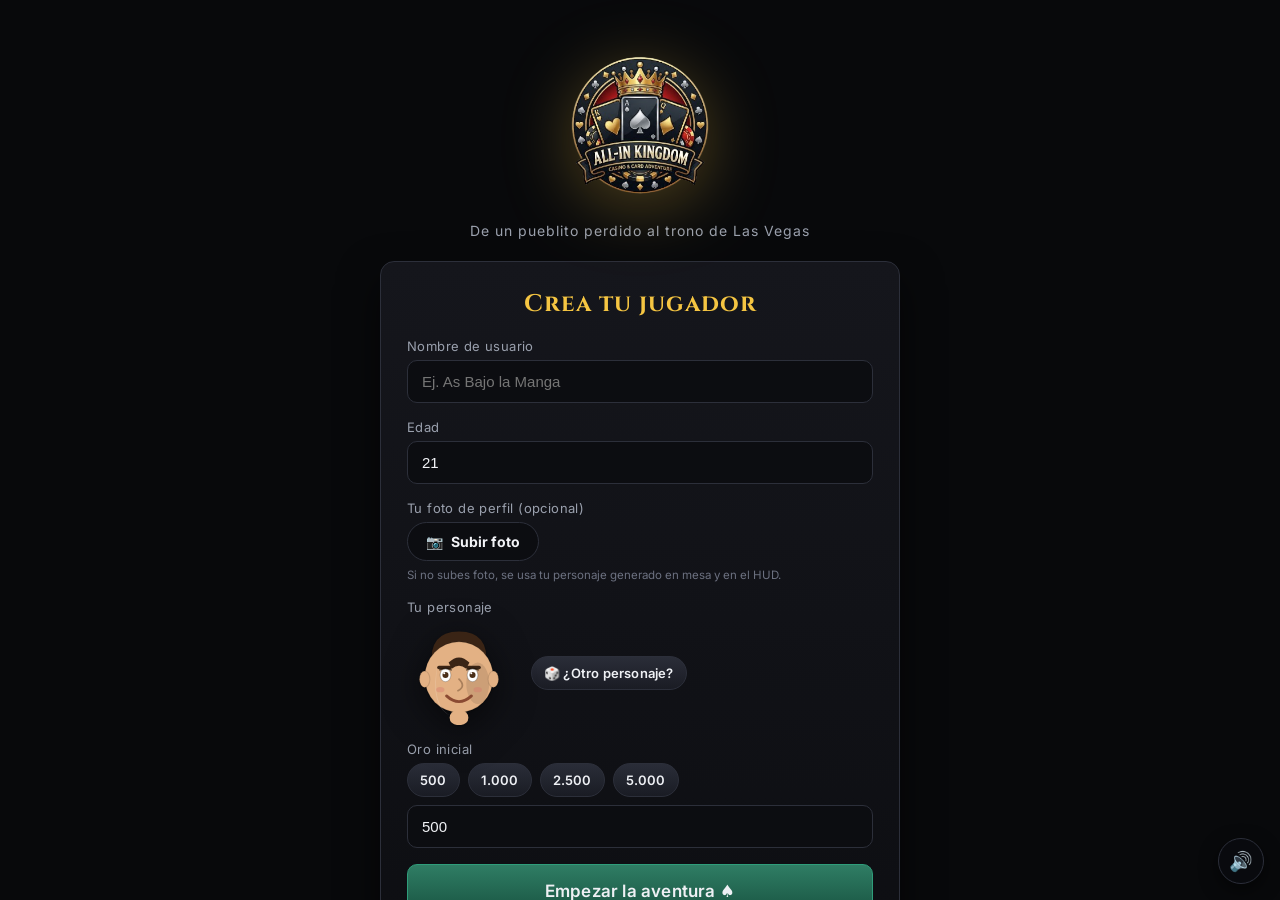
==== commit 681ee013: "Add files via upload" ====
--- a/index.html
+++ b/index.html
@@ -118,7 +118,26 @@
     </div>
   </section>
 
+  <!-- ========================= HIPODROMO ============================= -->
+  <section id="screen-horses" class="screen">
+    <header class="table-hud">
+      <button id="btn-hp-back" class="btn ghost small">← Salir</button>
+      <div id="hud-hp-level" class="table-level">Hipódromo</div>
+      <div class="hud-right">
+        <button id="btn-hp-guide" class="btn ghost small">❓ Reglas</button>
+        <div class="hud-gold-pill">🪙 <b id="hud-hp-gold">0</b></div>
+      </div>
+    </header>
+    <div class="hp-wrap">
+      <div id="hp-status" class="hp-status">Elige un caballo y apuesta.</div>
+      <div id="hp-track" class="hp-track"></div>
+      <div id="hp-controls" class="hp-controls"></div>
+    </div>
+  </section>
+
   <!-- ============================ OVERLAYS ============================ -->
+  <button id="sound-toggle" class="sound-toggle" title="Sonido on/off">🔊</button>
+
   <div id="modal-overlay" class="modal-overlay">
     <div id="modal-box" class="modal-box"></div>
   </div>
@@ -126,9 +145,12 @@
   <div id="toast-box" class="toast-box"></div>
   <div id="fx-layer" class="fx-layer"></div>
 
+  <script src="js/guard.js"></script>
   <script src="js/deck.js"></script>
   <script src="js/poker.js"></script>
   <script src="js/blackjack.js"></script>
+  <script src="js/horses.js"></script>
+  <script src="js/sound.js"></script>
   <script src="js/ai.js"></script>
   <script src="js/progression.js"></script>
   <script src="js/characters.js"></script>
--- a/css/styles.css
+++ b/css/styles.css
@@ -1397,3 +1397,153 @@
   .char-preview { width: 80px; height: 80px; }
   .felt::after { font-size: 18vh; }
 }
+
+/* ==================================================================== *
+ *  V4 · CORRECCIONES DE MESA, HIPODROMO, SONIDO, GUARDIA Y GUIAS       *
+ * ==================================================================== */
+
+/* --- Mesa: NO recortar asientos (cartas/personajes siempre visibles) --- */
+.felt {
+  overflow: visible;
+  border-color: var(--rail, #3a2412);
+}
+.felt::after {
+  content: var(--mark, "\2660");
+  color: var(--mark-color, rgba(235,240,250,.045));
+}
+.felt-center { z-index: 5; }
+
+/* --- Asiento humano: personaje abajo, cartas hacia el centro --- */
+.seat-opp { z-index: 2; }
+.seat-you { z-index: 6; flex-direction: column-reverse; gap: 4px; }
+.seat-you .seat-hand { margin-bottom: 0; margin-top: 3px; }
+.seat-you .seat-photo { width: 40px; height: 40px; }
+
+/* --- Hipodromo --- */
+.hp-wrap {
+  flex: 1;
+  display: flex; flex-direction: column; gap: 12px;
+  padding: 14px clamp(10px, 3vw, 28px) 22px;
+  min-height: 0; overflow: auto;
+}
+.hp-status {
+  text-align: center;
+  font-family: var(--font-title); letter-spacing: .4px;
+  color: var(--gold-lt);
+  background: rgba(0,0,0,.38);
+  border: 1px solid var(--line);
+  border-radius: 999px;
+  padding: 9px 16px;
+  min-height: 40px;
+  display: flex; align-items: center; justify-content: center;
+}
+.hp-track { display: flex; flex-direction: column; gap: 8px; }
+.hp-lane {
+  position: relative;
+  display: grid;
+  grid-template-columns: 26px minmax(88px, 1fr) auto minmax(90px, 40%);
+  align-items: center; gap: 10px;
+  background: linear-gradient(180deg, #15171e, #0c0d11);
+  border: 1px solid var(--line);
+  border-radius: 12px;
+  padding: 8px 12px;
+  color: #e9ebf0; text-align: left;
+  cursor: pointer;
+  transition: border-color .15s, box-shadow .15s, transform .1s;
+}
+.hp-lane:hover { border-color: #4a4f5c; }
+.hp-lane.selected { border-color: var(--gold); box-shadow: 0 0 16px -4px var(--gold); }
+.hp-num {
+  width: 24px; height: 24px; border-radius: 50%;
+  display: grid; place-items: center;
+  font-weight: 800; font-size: 12px;
+  background: #0b0c10; border: 1px solid var(--line); color: var(--gold);
+}
+.hp-name { font-weight: 700; font-size: 13px; white-space: nowrap; overflow: hidden; text-overflow: ellipsis; }
+.hp-odds {
+  font-weight: 800; font-size: 12px; color: var(--gold-lt);
+  background: #0b0c10; border: 1px solid #3a2f10;
+  border-radius: 999px; padding: 2px 9px;
+}
+.hp-runway {
+  position: relative; height: 24px;
+  background:
+    repeating-linear-gradient(90deg, transparent 0 calc(20% - 1px), rgba(255,255,255,.07) calc(20% - 1px) 20%),
+    linear-gradient(180deg, rgba(255,255,255,.04), rgba(0,0,0,.25));
+  border-radius: 6px; overflow: hidden;
+}
+.hp-runner {
+  position: absolute; left: 0; top: 50%;
+  transform: translateY(-50%);
+  font-size: 18px; line-height: 1;
+  transition: left .09s linear;
+  filter: drop-shadow(0 2px 2px rgba(0,0,0,.5));
+}
+.hp-runner.winner { filter: drop-shadow(0 0 7px var(--gold)); }
+.hp-controls { display: flex; flex-direction: column; gap: 12px; }
+.hp-kinds { display: flex; gap: 10px; justify-content: center; flex-wrap: wrap; }
+
+/* --- Guia de Blackjack --- */
+.bj-guide { max-height: 58vh; overflow: auto; }
+.bj-intro { font-size: 13.5px; color: #c9cdd6; margin: 0 0 12px; line-height: 1.55; }
+.bj-table { display: flex; flex-direction: column; gap: 6px; }
+.bj-row {
+  display: grid; grid-template-columns: minmax(88px, 32%) 1fr;
+  gap: 10px; align-items: center;
+  background: #0c0d11; border: 1px solid var(--line);
+  border-radius: 10px; padding: 8px 12px;
+}
+.bj-hand { font-weight: 800; color: var(--gold-lt); font-size: 13px; }
+.bj-act { font-size: 12.5px; color: #c9cdd6; }
+.bj-act.good { color: #7ee0a8; font-weight: 700; }
+.bj-act.mid { color: #f0d38a; font-weight: 700; }
+.bj-note { font-size: 12px; color: #8f95a3; margin-top: 10px; }
+
+/* --- Tarjeta de mesa de caballos --- */
+.table-card.horses .table-icon { color: #8fd6a0; }
+
+/* --- Personaje: traje/ropa con detalles (v4) --- */
+.char-torso { position: relative; overflow: hidden; }
+.char-suit { position: absolute; inset: 0; width: 100%; height: 100%; pointer-events: none; }
+.char-head { box-shadow: inset 0 -3px 5px rgba(0,0,0,.15), 0 2px 4px rgba(0,0,0,.28); }
+
+.sound-toggle {
+  position: fixed; bottom: 16px; right: 16px; z-index: 120;
+  width: 46px; height: 46px; border-radius: 50%;
+  border: 1px solid var(--line);
+  background: rgba(10,11,15,.88);
+  color: #f2f3f7; font-size: 19px; cursor: pointer;
+  box-shadow: 0 6px 18px rgba(0,0,0,.55);
+  transition: border-color .15s, transform .1s, opacity .15s;
+}
+.sound-toggle:hover { border-color: var(--gold); }
+.sound-toggle:active { transform: scale(.94); }
+.sound-toggle.muted { opacity: .55; }
+
+/* --- Guardia anti-inspeccion --- */
+.guard-overlay {
+  position: fixed; inset: 0; z-index: 300;
+  display: none; place-items: center;
+  background: rgba(4,5,8,.92);
+  backdrop-filter: blur(6px);
+}
+.guard-overlay.open { display: grid; }
+.guard-box {
+  text-align: center; max-width: 430px; padding: 36px 30px;
+  background: linear-gradient(180deg, #15171e, #0a0b0f);
+  border: 1px solid var(--line); border-radius: 18px;
+  box-shadow: var(--shadow);
+}
+.guard-icon { font-size: 46px; }
+.guard-box h2 { font-family: var(--font-title); color: #f2b8b8; margin: 10px 0; }
+.guard-box p { color: #c9cdd6; line-height: 1.5; }
+.guard-sub { font-size: 12.5px; color: #8f95a3; }
+
+@media (max-width: 640px) {
+  .hp-lane { grid-template-columns: 22px 1fr auto; grid-template-areas: "num name odds" "run run run"; row-gap: 6px; }
+  .hp-num { grid-area: num; }
+  .hp-name { grid-area: name; }
+  .hp-odds { grid-area: odds; }
+  .hp-runway { grid-area: run; }
+  .sound-toggle { width: 40px; height: 40px; font-size: 16px; }
+}
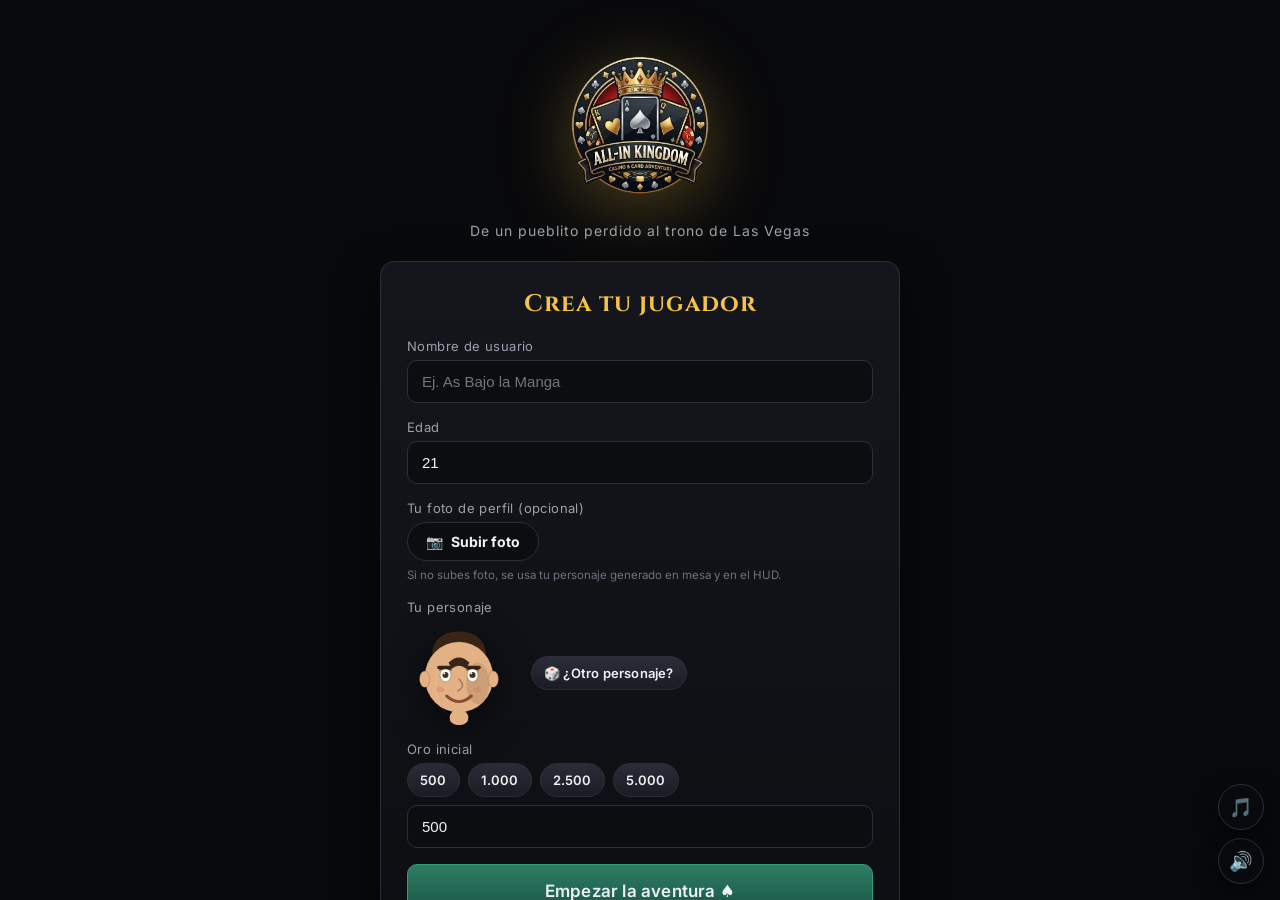
==== commit bc83f92d: "Add files via upload" ====
--- a/index.html
+++ b/index.html
@@ -77,6 +77,7 @@
         </div>
       </div>
       <div class="hud-right">
+        <button id="btn-invest" class="btn ghost small" title="Negocios e inversiones">💼 Negocios</button>
         <button id="btn-city-guide" class="btn ghost small" title="Guía de manos">📖 Guía</button>
         <div class="hud-gold-pill">🪙 <b id="hud-gold">0</b></div>
         <button id="btn-reset" class="btn ghost small" title="Reiniciar aventura">↺</button>
@@ -135,8 +136,40 @@
     </div>
   </section>
 
+  <!-- ========================= MINIJUEGOS ============================ -->
+  <section id="screen-mini" class="screen">
+    <header class="table-hud mini-hud">
+      <button id="btn-mini-back" class="btn ghost small">← Salir</button>
+      <div id="mini-title" class="table-level">Minijuego</div>
+      <div class="hud-right">
+        <button id="btn-mini-guide" class="btn ghost small">❓ Reglas</button>
+        <div class="hud-gold-pill">🪙 <b id="mini-gold">0</b></div>
+      </div>
+    </header>
+    <div id="mini-body" class="mini-body"></div>
+    <div id="mini-controls" class="mini-controls"></div>
+  </section>
+
+  <!-- ====================== NEGOCIOS / INVERSIONES ================== -->
+  <section id="screen-invest" class="screen">
+    <header class="table-hud">
+      <button id="btn-invest-back" class="btn ghost small">← Mapa</button>
+      <div class="table-level">💼 Negocios e inversiones</div>
+      <div class="hud-right">
+        <div class="hud-gold-pill">🪙 <b id="invest-gold">0</b></div>
+      </div>
+    </header>
+    <div class="map-body">
+      <h2 class="map-title">Ingresos pasivos</h2>
+      <p class="map-sub">Compra negocios en cada ciudad y recibe oro automáticamente cada minuto, incluso cuando no estás jugando.</p>
+      <div id="invest-list" class="invest-list"></div>
+      <div id="invest-help" class="invest-help"></div>
+    </div>
+  </section>
+
   <!-- ============================ OVERLAYS ============================ -->
-  <button id="sound-toggle" class="sound-toggle" title="Sonido on/off">🔊</button>
+  <button id="sound-toggle" class="sound-toggle" title="Efectos on/off">🔊</button>
+  <button id="music-toggle" class="sound-toggle music-toggle" title="Música on/off">🎵</button>
 
   <div id="modal-overlay" class="modal-overlay">
     <div id="modal-box" class="modal-box"></div>
@@ -150,9 +183,14 @@
   <script src="js/poker.js"></script>
   <script src="js/blackjack.js"></script>
   <script src="js/horses.js"></script>
+  <script src="js/roulette.js"></script>
+  <script src="js/slots.js"></script>
+  <script src="js/baccarat.js"></script>
+  <script src="js/dice.js"></script>
   <script src="js/sound.js"></script>
   <script src="js/ai.js"></script>
   <script src="js/progression.js"></script>
+  <script src="js/cityart.js"></script>
   <script src="js/characters.js"></script>
   <script src="js/ui.js"></script>
   <script src="js/game.js"></script>
--- a/css/styles.css
+++ b/css/styles.css
@@ -1547,3 +1547,471 @@
   .hp-runway { grid-area: run; }
   .sound-toggle { width: 40px; height: 40px; font-size: 16px; }
 }
+
+/* ==================================================================== *
+ *  V5 · MESA EN 3 FILAS (rivales arriba · centro · jugador abajo)      *
+ *       Las cartas siempre visibles; nada tapa el centro.              *
+ * ==================================================================== */
+.felt {
+  position: relative;
+  display: flex;
+  flex-direction: column;
+  justify-content: space-between;
+  align-items: center;
+  gap: 6px;
+  width: min(1000px, 96vw);
+  flex: 1;
+  height: auto;
+  min-height: 0;
+  padding: 8px clamp(10px, 3vw, 26px);
+}
+.felt-opponents {
+  display: flex; flex-wrap: wrap;
+  justify-content: center; align-items: flex-start;
+  gap: 4px 10px;
+  width: 100%;
+  z-index: 2;
+}
+.felt-you {
+  display: flex; justify-content: center; align-items: flex-end;
+  width: 100%;
+  z-index: 6;
+}
+.felt-center {
+  position: relative;
+  left: auto; top: auto; transform: none;
+  display: flex; flex-direction: column; align-items: center; gap: 6px;
+  z-index: 4;
+  max-width: 92%;
+}
+.seat {
+  position: relative;
+  left: auto; top: auto; transform: none;
+  display: flex; flex-direction: column; align-items: center; gap: 4px;
+}
+.seat-you { flex-direction: column-reverse; gap: 4px; }
+
+/* Evita que las etiquetas vacias reserven alto y empujen la mesa */
+.seat-action { min-height: 0; }
+.seat-bet { min-height: 0; }
+
+/* Rivales compactos */
+.seat-opp .character { width: 44px; height: 62px; }
+.seat-opp .seat-plate { min-width: 64px; padding: 2px 6px; gap: 1px; }
+.seat-opp .seat-name { font-size: 10.5px; }
+.seat-opp .seat-title { font-size: 9px; }
+.seat-opp .seat-stack { font-size: 9.5px; padding: 1px 6px; }
+.seat-opp .seat-hand .card { width: 34px; height: 48px; }
+.seat-opp .seat-chips { display: none; }
+.seat-opp .seat-photo { width: 24px; height: 24px; }
+.seat-opp .char-head { width: 40px; height: 40px; margin-top: -14px; }
+
+/* Jugador humano */
+.seat-you .character.char-big { width: 50px; height: 60px; }
+.seat-you .character.char-big .char-head { width: 40px; height: 40px; margin-top: -13px; }
+.seat-you .character.char-big .char-torso { width: 36px; height: 34px; }
+.seat-you .seat-hand { margin-top: 0; }
+.seat-you .seat-hand .card { width: 46px; height: 64px; }
+.seat-you .seat-plate { min-width: 86px; padding: 2px 9px; }
+.seat-you .seat-name { font-size: 11.5px; }
+.seat-you .seat-chips { height: 15px; }
+.seat-you .seat-chips .chip-disc { width: 13px; height: 13px; margin-left: -7px; }
+.seat-you .seat-photo { width: 28px; height: 28px; }
+
+/* Centro: bote y board */
+.pot-label { font-size: 12px; padding: 3px 13px; }
+.board-hand { min-height: 66px; }
+.board-hand .card { width: 44px; height: 62px; }
+.hand-name { font-size: 12px; min-height: 15px; }
+.pot-chips { min-height: 18px; }
+
+/* Recupera espacio vertical para la mesa */
+.felt-wrap { padding: 10px; gap: 10px; }
+.controls { padding: 8px 12px; gap: 10px; }
+
+/* ==================================================================== *
+ *  V5 · RESPONSIVE GENERAL (movil y tablet)                            *
+ * ==================================================================== */
+@media (max-width: 980px) {
+  .map-hud, .table-hud { padding: 8px 12px; }
+  .hud-name { font-size: 14px; }
+}
+
+@media (max-width: 780px) {
+  .profile-wrap { padding: 14px; }
+  .panel { padding: 20px 18px; }
+  .city-list { grid-template-columns: repeat(auto-fill, minmax(min(100%, 220px), 1fr)); }
+}
+
+@media (max-width: 640px) {
+  body { font-size: 15px; }
+  .table-hud { gap: 6px; padding: 6px 8px; }
+  .table-level { font-size: 13px; max-width: 42vw; overflow: hidden; text-overflow: ellipsis; white-space: nowrap; }
+  .hud-gold-pill { font-size: 13px; padding: 4px 10px; }
+  .btn.small { padding: 6px 10px; font-size: 12px; }
+
+  .felt {
+    border-width: 7px;
+    border-radius: 40% / 24%;
+    padding: 8px;
+    gap: 4px;
+    width: 100%;
+  }
+  .felt-opponents { gap: 2px 6px; }
+  .seat-opp .character { width: 40px; height: 58px; }
+  .seat-opp .seat-plate { min-width: 58px; padding: 2px 6px; border-radius: 9px; }
+  .seat-opp .seat-name { font-size: 9.5px; }
+  .seat-opp .seat-title { display: none; }
+  .seat-opp .seat-stack { font-size: 9px; padding: 0 6px; }
+  .seat-opp .seat-hand .card { width: 30px; height: 43px; }
+  .seat-opp .seat-chips { display: none; }
+
+  .seat-you .character.char-big { width: 54px; height: 76px; }
+  .seat-you .seat-hand .card { width: 48px; height: 68px; }
+  .seat-you .seat-plate { min-width: 88px; padding: 3px 10px; }
+
+  .board-hand { min-height: 66px; }
+  .board-hand .card { width: 42px; height: 60px; }
+  .pot-label { font-size: 12px; padding: 3px 12px; }
+  .hand-name { font-size: 12px; }
+
+  .controls { gap: 6px; padding: 8px 6px; }
+  .controls .btn { padding: 9px 12px; font-size: 13px; }
+  .raise-control { flex-wrap: wrap; justify-content: center; }
+  .raise-control input[type="range"] { width: 140px; }
+  .sound-toggle { width: 38px; height: 38px; font-size: 15px; bottom: 12px; right: 12px; }
+}
+
+@media (max-width: 420px) {
+  .seat-opp .character { width: 34px; height: 50px; }
+  .seat-opp .seat-hand .card { width: 26px; height: 38px; }
+  .seat-opp .seat-name { font-size: 9px; }
+  .seat-you .seat-hand .card { width: 42px; height: 60px; }
+  .board-hand .card { width: 36px; height: 52px; }
+  .controls .btn { padding: 8px 10px; font-size: 12px; }
+}
+
+/* ==================================================================== *
+ *  V6 · CARTAS MAS GRANDES, CONTROLES ENCIMA y MINIJUEGOS             *
+ * ==================================================================== */
+
+/* --- Cartas mas grandes y legibles --- */
+.card { width: 82px; height: 116px; }
+.card-front .rk { font-size: 19px; }
+.card-front .st { font-size: 17px; }
+.card-front .pip { font-size: 48px; }
+.card-front .pip.big { font-size: 60px; }
+.board-hand { min-height: 96px; }
+.board-hand .card { width: 60px; height: 86px; }
+.seat-opp .seat-hand .card { width: 40px; height: 58px; }
+.seat-you .seat-hand .card { width: 58px; height: 84px; }
+.card.mini { width: 46px; height: 66px; }
+.card.mini .card-front .rk { font-size: 13px; }
+.card.mini .card-front .st { font-size: 12px; }
+.card.mini .card-front .pip { font-size: 26px; }
+.card.mini .card-front .pip.big { font-size: 31px; }
+.hand { min-height: 116px; }
+
+/* --- Los controles (botones) siempre por encima de asientos/fotos --- */
+.controls { position: relative; z-index: 30; }
+.mini-controls { position: relative; z-index: 20; }
+
+/* --- Personajes y fotos: no capturan clics ni tapan botones --- */
+.character, .seat-photo, .char-head, .char-torso, .char-suit { pointer-events: none; }
+.felt { pointer-events: none; }
+.felt .btn { pointer-events: auto; }
+.seat-you .seat-photo, .seat-opp .seat-photo { pointer-events: none; }
+
+/* --- Blackjack con varias manos (split) --- */
+.seat-you .seat-hand.bj-hands { flex-wrap: wrap; gap: 6px; justify-content: center; }
+.bj-hand-row {
+  display: flex; align-items: center; gap: 3px;
+  position: relative; padding: 3px 4px; border-radius: 12px;
+  transition: box-shadow .2s, background .2s;
+}
+.bj-hand-row.active { background: rgba(245,197,66,.1); box-shadow: 0 0 0 2px var(--gold), 0 0 18px -4px var(--gold); }
+.bj-hand-row.surrendered { opacity: .5; }
+.bj-hand-tag {
+  font-size: 10px; font-weight: 700; color: #c9cdd6;
+  background: #0b0c10; border: 1px solid var(--line);
+  border-radius: 999px; padding: 1px 8px; margin-left: 2px; white-space: nowrap;
+}
+
+/* --- Boton de musica (junto al de sonido) --- */
+.music-toggle { bottom: 70px; }
+
+/* ==================================================================== *
+ *  MINIJUEGOS: estructura comun                                       *
+ * ==================================================================== */
+.mini-body {
+  flex: 1;
+  min-height: 0;
+  overflow: auto;
+  padding: 18px clamp(10px, 3vw, 30px);
+  display: flex;
+  align-items: center;
+  justify-content: center;
+}
+.mini-controls {
+  display: flex; flex-direction: column; gap: 10px;
+  padding: 10px clamp(8px, 2.5vw, 22px) 18px;
+  border-top: 1px solid var(--line);
+  background: linear-gradient(180deg, rgba(10,11,15,.55), rgba(6,7,10,.96));
+}
+.mini-stage { display: flex; gap: 22px; align-items: flex-start; justify-content: center; flex-wrap: wrap; width: 100%; }
+.mini-panel-title {
+  font-family: var(--font-title); letter-spacing: .5px;
+  color: var(--gold-lt); font-size: 13px; margin-bottom: 8px;
+  display: flex; align-items: center; gap: 8px;
+}
+.mini-cfg { display: flex; gap: 14px; flex-wrap: wrap; justify-content: center; }
+.mini-field { display: flex; flex-direction: column; gap: 4px; font-size: 11px; color: #8f95a3; }
+.mini-select, .mini-num {
+  background: #0b0c10; color: #eef0f5;
+  border: 1px solid var(--line); border-radius: 9px;
+  padding: 8px 10px; font-size: 13px; min-width: 120px;
+}
+.mini-num { min-width: 84px; }
+.mini-select:focus, .mini-num:focus { border-color: var(--gold); outline: none; }
+.mini-empty { color: #6b7280; font-size: 12.5px; padding: 6px 2px; }
+.mini-betlist { display: flex; flex-direction: column; gap: 6px; min-width: 180px; }
+.mini-bet {
+  display: flex; align-items: center; justify-content: space-between; gap: 10px;
+  background: #0c0d11; border: 1px solid var(--line); border-radius: 9px;
+  padding: 6px 8px 6px 12px; font-size: 12.5px; color: #dfe2e8;
+}
+.mini-bet b { color: var(--gold-lt); }
+.mini-bet .btn.small { padding: 2px 8px; font-size: 12px; line-height: 1; }
+.mini-bet-total { font-size: 12.5px; color: #aeb4c0; padding-top: 4px; }
+.mini-bet-total b { color: var(--gold-lt); }
+
+/* -------------------------------- RULETA ------------------------------ */
+.rl-stage { align-items: center; }
+.rl-wrap { display: flex; flex-direction: column; align-items: center; gap: 12px; }
+.rl-wheel { width: min(420px, 74vw); height: auto; filter: drop-shadow(0 12px 26px rgba(0,0,0,.65)); }
+.rl-rotor { transform-origin: 150px 150px; }
+.rl-rotor-wrap { line-height: 0; }
+.rl-result {
+  font-size: 36px; font-weight: 900; font-family: var(--font-title);
+  width: 74px; height: 74px; border-radius: 50%;
+  display: grid; place-items: center; color: #fff;
+  background: #222; border: 4px solid rgba(255,255,255,.25);
+  box-shadow: 0 8px 22px rgba(0,0,0,.6);
+}
+.rl-result.red { background: #c62828; }
+.rl-result.black { background: #1a1a1a; }
+.rl-result.green { background: #0a7a3d; }
+.rl-result-sub { font-size: 12px; letter-spacing: 2px; color: #c9cdd6; font-weight: 700; }
+.rl-side { min-width: 176px; max-width: 240px; }
+.rl-hist { display: flex; flex-wrap: wrap; gap: 5px; }
+.rl-hist-chip {
+  width: 28px; height: 28px; border-radius: 50%;
+  display: grid; place-items: center; font-size: 11.5px; font-weight: 800; color: #fff;
+  border: 2px solid rgba(255,255,255,.18);
+}
+.rl-hist-chip.red { background: #c62828; }
+.rl-hist-chip.black { background: #1a1a1a; }
+.rl-hist-chip.green { background: #0a7a3d; }
+
+/* ----------------------------- TRAGAPERRAS ---------------------------- */
+.sl-stage { align-items: center; }
+.sl-machine {
+  background: linear-gradient(180deg, #241a2e, #0a0710);
+  border: 3px solid #8a6a1e; border-radius: 20px; padding: 20px;
+  box-shadow: inset 0 0 46px rgba(0,0,0,.75), 0 14px 30px -14px rgba(0,0,0,.9);
+}
+.sl-reels { display: flex; gap: 12px; }
+.sl-reel {
+  width: 98px; height: 124px; border-radius: 14px;
+  background: radial-gradient(circle at 50% 40%, #1b1f2a, #0a0c11);
+  border: 2px solid #2a2d3a;
+  display: grid; place-items: center; font-size: 54px;
+  box-shadow: inset 0 0 26px rgba(0,0,0,.85);
+  overflow: hidden;
+}
+.sl-reel.spin { animation: reelSpin .12s linear infinite; }
+@keyframes reelSpin { 0% { transform: translateY(-6%); } 50% { transform: translateY(6%); } 100% { transform: translateY(-6%); } }
+.sl-msg { text-align: center; margin-top: 14px; min-height: 26px; font-weight: 800; font-size: 15px; color: #c9cdd6; }
+.sl-msg.win { color: #4ade80; text-shadow: 0 0 16px rgba(74,222,128,.5); }
+.sl-msg.lose { color: #f87171; }
+.sl-paytable { min-width: 190px; display: flex; flex-direction: column; gap: 6px; }
+.sl-pay {
+  display: flex; align-items: center; justify-content: space-between; gap: 16px;
+  background: #0c0d11; border: 1px solid var(--line); border-radius: 9px;
+  padding: 6px 12px; font-size: 14px; color: #e9ebf0;
+}
+.sl-pay b { color: var(--gold-lt); font-size: 13px; }
+
+/* ------------------------------ BACCARAT ------------------------------ */
+.bac-stage { align-items: center; }
+.bac-table {
+  display: flex; flex-direction: column; gap: 16px;
+  min-width: min(560px, 92vw);
+  background: linear-gradient(180deg, rgba(14,40,30,.7), rgba(6,16,12,.85));
+  border: 2px solid rgba(245,197,66,.22); border-radius: 18px; padding: 18px 20px;
+}
+.bac-hand { display: flex; flex-direction: column; gap: 8px; }
+.bac-cards { min-height: 104px; }
+.bac-cards .card { width: 60px; height: 86px; }
+.bac-side { font-family: var(--font-title); letter-spacing: 1px; }
+.bac-side.player { color: #6ca9ff; }
+.bac-side.banker { color: #ff7b7b; }
+.bac-msg { text-align: center; font-weight: 700; font-size: 14px; color: #c9cdd6; min-height: 22px; }
+.bac-msg.win { color: #4ade80; }
+.bac-msg.lose { color: #f87171; }
+
+/* -------------------------------- DADOS ------------------------------- */
+.dice-stage { align-items: center; }
+.dice-arena { display: flex; flex-direction: column; align-items: center; gap: 16px; }
+.dice-row { display: flex; gap: 18px; }
+.die {
+  width: 92px; height: 92px; border-radius: 18px;
+  background: linear-gradient(180deg, #ffffff, #d6d6d6);
+  color: #171717; display: grid; place-items: center; font-size: 58px;
+  border: 2px solid #b9b9b9;
+  box-shadow: 0 10px 24px -6px rgba(0,0,0,.7), inset 0 -4px 8px rgba(0,0,0,.12);
+}
+.die.rolling { animation: dieShake .16s linear infinite; }
+@keyframes dieShake {
+  0% { transform: rotate(-6deg) translateY(-3px); }
+  50% { transform: rotate(6deg) translateY(3px); }
+  100% { transform: rotate(-6deg) translateY(-3px); }
+}
+.dice-msg { text-align: center; font-weight: 800; font-size: 15px; color: #c9cdd6; min-height: 24px; }
+.dice-msg.win { color: #4ade80; }
+.dice-msg.lose { color: #f87171; }
+.dice-side { min-width: 190px; }
+
+@media (max-width: 640px) {
+  .sl-reel { width: 76px; height: 96px; font-size: 42px; }
+  .die { width: 68px; height: 68px; font-size: 42px; }
+  .bac-table { min-width: 0; width: 100%; }
+  .rl-wheel { width: min(320px, 82vw); }
+  .mini-body { padding: 12px 10px; align-items: flex-start; }
+  .music-toggle { bottom: 58px; }
+}
+
+/* ==================================================================== *
+ *  V7 · CARTAS LEGIBLES, MESA AJUSTADA A PANTALLA y NEGOCIOS         *
+ * ==================================================================== */
+
+/* --- Cartas mas grandes --- */
+.card { width: 88px; height: 124px; }
+.card-front .corner.tl { top: 7px; left: 8px; }
+.card-front .corner.br { bottom: 7px; right: 8px; }
+.card-front .rk { font-size: 23px; letter-spacing: .5px; }
+.card-front .st { font-size: 20px; margin-top: 2px; }
+.card-front .pip { font-size: 56px; }
+.card-front .pip.big { font-size: 68px; }
+
+/* --- Rango y palo en color solido de alto contraste (se leen siempre) ---
+   El degradado anterior dejaba los tonos oscuros casi invisibles sobre
+   el fondo negro de la carta; ahora usamos color plano luminoso. */
+.card[data-color="gold"] .card-front .rk,
+.card[data-color="gold"] .card-front .st {
+  background: none;
+  -webkit-background-clip: border-box;
+  background-clip: border-box;
+  color: #ffe79a;
+  -webkit-text-fill-color: #ffe79a;
+  text-shadow: 0 1px 2px rgba(0,0,0,.95), 0 0 6px rgba(245,197,66,.35);
+  filter: none;
+}
+.card[data-color="silver"] .card-front .rk,
+.card[data-color="silver"] .card-front .st {
+  background: none;
+  -webkit-background-clip: border-box;
+  background-clip: border-box;
+  color: #f4f7fa;
+  -webkit-text-fill-color: #f4f7fa;
+  text-shadow: 0 1px 2px rgba(0,0,0,.95), 0 0 6px rgba(213,221,226,.3);
+  filter: none;
+}
+/* El simbolo central (pip) mantiene el brillo metalico pero con mas contraste */
+.card[data-color="gold"] .card-front .pip { filter: drop-shadow(0 2px 3px rgba(0,0,0,.85)) drop-shadow(0 0 6px rgba(245,197,66,.5)); }
+.card[data-color="silver"] .card-front .pip { filter: drop-shadow(0 2px 3px rgba(0,0,0,.85)) drop-shadow(0 0 6px rgba(213,221,226,.45)); }
+
+.board-hand { min-height: 104px; }
+.board-hand .card { width: 66px; height: 94px; }
+.seat-opp .seat-hand .card { width: 48px; height: 68px; }
+.seat-you .seat-hand .card { width: 66px; height: 94px; }
+.card.mini { width: 52px; height: 74px; }
+.card.mini .card-front .rk { font-size: 15px; }
+.card.mini .card-front .st { font-size: 13px; }
+.card.mini .card-front .pip { font-size: 31px; }
+.card.mini .card-front .pip.big { font-size: 37px; }
+.hand { min-height: 124px; }
+
+/* --- La mesa se escala sola para caber SIEMPRE en la pantalla ---
+   Sin esto hacia falta bajar el zoom al 70% para ver las cartas. */
+.felt {
+  overflow: hidden;
+  display: flex;
+  flex-direction: column;
+  justify-content: center;
+  align-items: center;
+}
+.felt-inner {
+  position: relative;
+  display: flex;
+  flex-direction: column;
+  justify-content: space-between;
+  align-items: center;
+  gap: 6px;
+  width: 100%;
+  height: 100%;
+  transform-origin: center center;
+  will-change: transform;
+}
+
+/* --- Pantalla de negocios / inversiones --- */
+.invest-list {
+  display: grid;
+  gap: 12px;
+  grid-template-columns: repeat(auto-fill, minmax(min(100%, 300px), 1fr));
+  margin-top: 18px;
+}
+.invest-card {
+  display: flex; flex-direction: column; gap: 8px;
+  background: linear-gradient(180deg, rgba(22,24,31,.96), rgba(10,11,15,.96));
+  border: 1px solid var(--line);
+  border-radius: 14px;
+  padding: 14px 16px;
+  box-shadow: var(--shadow);
+}
+.invest-card.owned { border-color: var(--gold-dk); box-shadow: 0 0 18px -6px var(--gold), var(--shadow); }
+.invest-card.locked { opacity: .55; }
+.invest-head { display: flex; align-items: center; gap: 10px; }
+.invest-flag { font-size: 22px; }
+.invest-name { font-weight: 800; font-size: 15px; }
+.invest-city { font-size: 12px; color: #9aa0ad; }
+.invest-row { display: flex; align-items: center; justify-content: space-between; gap: 10px; font-size: 13px; color: #c9cdd6; }
+.invest-row b { color: var(--gold-lt); }
+.invest-owned { color: #4ade80; font-weight: 800; font-size: 13px; display: flex; align-items: center; gap: 6px; }
+.invest-note { font-size: 12px; color: #8f95a3; margin-top: 2px; }
+.invest-help {
+  margin-top: 18px; padding: 14px 16px;
+  background: rgba(245,197,66,.06);
+  border: 1px solid rgba(245,197,66,.28);
+  border-radius: 14px;
+}
+.invest-help p { margin: 0 0 10px; font-size: 13px; color: #cfd3db; line-height: 1.5; }
+
+@media (max-width: 640px) {
+  .card { width: 62px; height: 88px; }
+  .card-front .rk { font-size: 17px; }
+  .card-front .st { font-size: 15px; }
+  .card-front .pip { font-size: 40px; }
+  .card-front .pip.big { font-size: 48px; }
+  .board-hand .card { width: 50px; height: 72px; }
+  .seat-you .seat-hand .card { width: 52px; height: 74px; }
+  .seat-opp .seat-hand .card { width: 38px; height: 54px; }
+  .hand { min-height: 88px; }
+}
+@media (max-width: 420px) {
+  .card { width: 52px; height: 74px; }
+  .board-hand .card { width: 44px; height: 62px; }
+  .seat-you .seat-hand .card { width: 46px; height: 66px; }
+  .seat-opp .seat-hand .card { width: 34px; height: 48px; }
+}
+
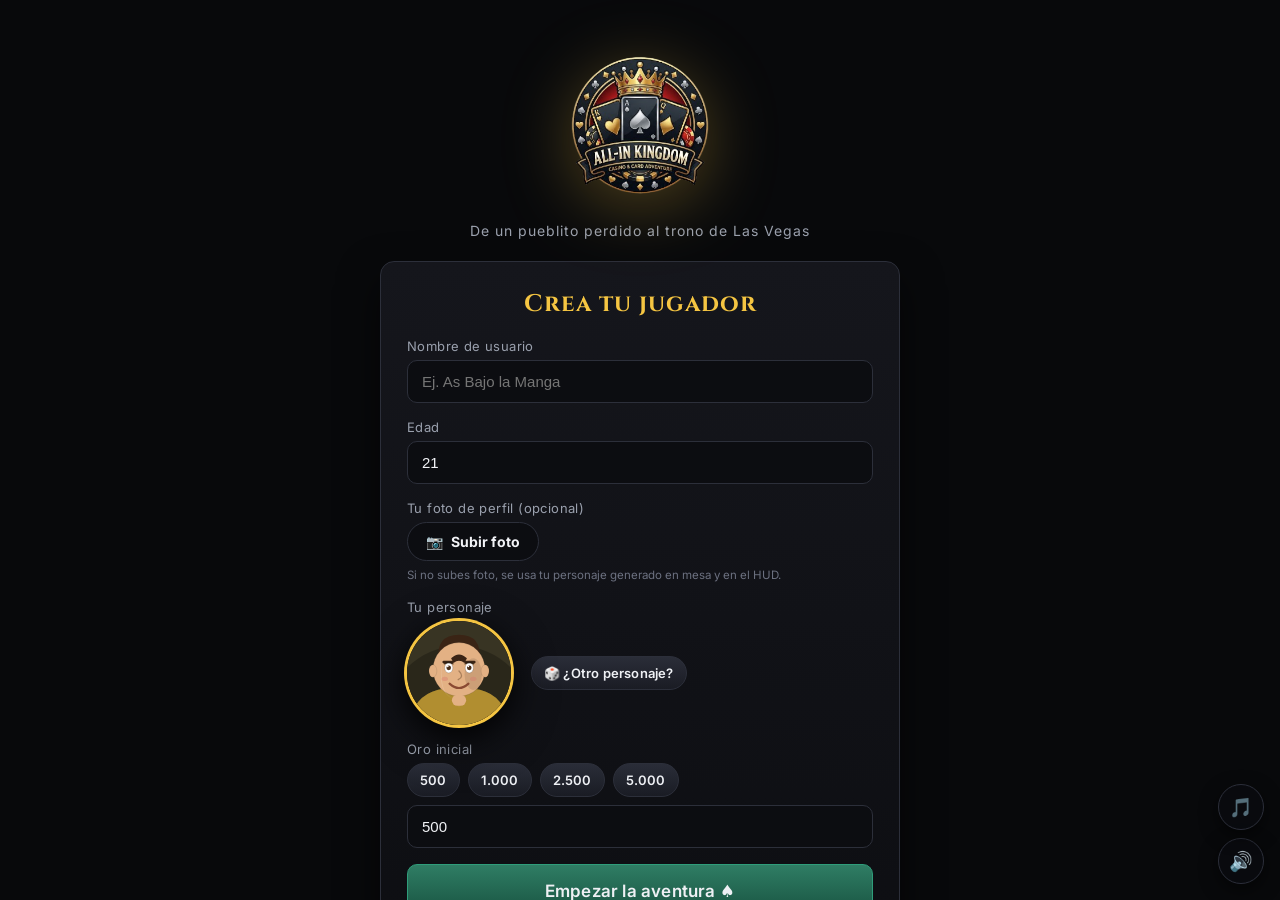
==== commit ea690fd1: "Add files via upload" ====
--- a/index.html
+++ b/index.html
@@ -106,7 +106,10 @@
   <section id="screen-table" class="screen">
     <header class="table-hud">
       <button id="btn-leave" class="btn ghost small">← Salir</button>
-      <div id="hud-level" class="table-level">Mesa</div>
+      <div class="hud-center">
+        <div id="hud-level" class="table-level">Mesa</div>
+        <div class="table-balance">🪙 <b id="tb-gold">0</b> <span id="tb-info" class="tb-info"></span></div>
+      </div>
       <div class="hud-right">
         <button id="btn-table-guide" class="btn ghost small">📖 Guía</button>
         <div class="hud-gold-pill">🪙 <b id="hud-gold-table">0</b></div>
--- a/css/styles.css
+++ b/css/styles.css
@@ -1273,8 +1273,9 @@
 /* --- HUD: foto de perfil o personaje --- */
 .hud-avatar { overflow: hidden; }
 .hud-face { width: 100%; height: 100%; display: grid; place-items: center; }
-.hud-face img { width: 100%; height: 100%; object-fit: cover; }
-.hud-face svg { width: 135%; height: 135%; }
+.hud-face img { width: 100%; height: 100%; object-fit: cover; }
+.hud-face svg { width: 135%; height: 135%; }
+.hud-face .char-portrait { width: 100%; height: 100%; }
 .hud-avatar.has-photo {
   border: 1px solid var(--accent, var(--gold));
   box-shadow: 0 0 16px -3px var(--accent, var(--gold)), 0 0 0 3px rgba(0,0,0,.4);
@@ -1345,7 +1346,9 @@
   width: 104px; height: 104px;
   filter: drop-shadow(0 8px 18px rgba(0,0,0,.55));
 }
-.char-preview svg { width: 100%; height: 100%; }
+.char-preview svg { width: 100%; height: 100%; }
+.char-preview .char-portrait { border-radius: 50%; box-shadow: 0 0 0 3px var(--accent, var(--gold)), 0 10px 24px rgba(0,0,0,.55); }
+.char-preview .char-av-img { border-radius: 50%; }
 
 /* --- Mesa de lujo: madera, remaches y marquesina --- */
 .felt {
@@ -2013,5 +2016,140 @@
   .board-hand .card { width: 44px; height: 62px; }
   .seat-you .seat-hand .card { width: 46px; height: 66px; }
   .seat-opp .seat-hand .card { width: 34px; height: 48px; }
-}
-
+}
+
+/* ==================================================================== *
+ *  V8 · AVATARES TIPO FOTO, CARTAS PREMIUM, BALANCE Y ASIENTOS         *
+ * ==================================================================== */
+
+/* --------------------------- AVATARES ---------------------------- */
+.character {
+  position: relative;
+  width: 64px; height: 64px;
+  border-radius: 50%;
+}
+.character.char-big { width: 88px; height: 88px; }
+.character.char-small { width: 52px; height: 52px; }
+
+.char-av {
+  position: relative;
+  width: 100%; height: 100%;
+  border-radius: 50%;
+  overflow: hidden;
+  background: #0d1018;
+  border: 2px solid var(--accent, var(--gold));
+  box-shadow: 0 0 0 2px rgba(0,0,0,.4), 0 6px 14px rgba(0,0,0,.55), inset 0 0 0 2px rgba(255,255,255,.06);
+  transition: box-shadow .25s ease, transform .2s ease;
+}
+.char-av-img, .char-av .char-portrait {
+  width: 100%; height: 100%; display: block; object-fit: cover;
+}
+
+/* Reacciones del avatar */
+.character.is-active { filter: none; }
+.character.is-active .char-av {
+  border-color: var(--gold);
+  box-shadow: 0 0 0 3px var(--gold), 0 0 22px rgba(245,197,66,.8), inset 0 0 0 2px rgba(0,0,0,.5);
+}
+.character.is-bet .char-av, .character.is-call .char-av { animation: avPop .36s ease; }
+.character.is-allin .char-av { animation: avAllin .5s ease 2; }
+.character.is-win .char-av { animation: avWin .6s ease; box-shadow: 0 0 0 3px var(--gold), 0 0 26px rgba(245,197,66,.9); }
+.character.is-lose .char-av, .character.is-sad .char-av { animation: avLose .6s ease; filter: grayscale(.45) brightness(.85); }
+.character.is-fold .char-av { animation: avFold .5s ease; }
+.character.is-thinking .char-av { animation: avThink 1.2s ease-in-out infinite; }
+.character.dead .char-av { filter: grayscale(1) brightness(.6); }
+@keyframes avPop { 0%{transform:scale(1)} 50%{transform:scale(1.12)} 100%{transform:scale(1)} }
+@keyframes avAllin { 0%{transform:scale(1)} 35%{transform:scale(1.18) rotate(-5deg)} 70%{transform:scale(1.18) rotate(5deg)} 100%{transform:scale(1)} }
+@keyframes avWin { 0%{transform:scale(1)} 30%{transform:scale(1.2)} 60%{transform:scale(.95)} 100%{transform:scale(1)} }
+@keyframes avLose { 0%{transform:scale(1)} 40%{transform:translateY(5px) scale(.92)} 100%{transform:scale(1)} }
+@keyframes avFold { 0%{transform:translateX(0)} 30%{transform:translateX(-6px)} 60%{transform:translateX(6px)} 100%{transform:translateX(0)} }
+@keyframes avThink { 0%,100%{transform:translateY(0)} 50%{transform:translateY(-3px)} }
+
+/* ------------------- CARTAS MAS GRANDES Y PREMIUM ----------------- */
+.card { width: 96px; height: 134px; border-radius: 11px; }
+.card-face { border-radius: 11px; }
+.card-front { border-width: 2px; }
+.card-front::after {
+  content: ""; position: absolute; inset: 0; pointer-events: none;
+  background: linear-gradient(135deg, rgba(255,255,255,.12), transparent 42%);
+  border-radius: inherit;
+}
+.card-front .corner.tl { top: 8px; left: 9px; }
+.card-front .corner.br { bottom: 8px; right: 9px; }
+.card-front .rk { font-size: 25px; }
+.card-front .st { font-size: 22px; }
+.card-front .pip { font-size: 60px; }
+.card-front .pip.big { font-size: 74px; }
+.card-back::before { font-size: 46px; }
+.card-back::after { inset: 10px; border-radius: 7px; }
+
+.board-hand { min-height: 120px; }
+.board-hand .card { width: 74px; height: 104px; }
+.seat .seat-hand .card { width: 58px; height: 82px; }
+.seat-you .seat-hand .card { width: 74px; height: 104px; }
+.seat-opp .seat-hand .card { width: 54px; height: 76px; }
+.card.mini { width: 56px; height: 80px; }
+.card.mini .card-front .rk { font-size: 16px; }
+.card.mini .card-front .st { font-size: 14px; }
+.card.mini .card-front .pip { font-size: 34px; }
+.card.mini .card-front .pip.big { font-size: 40px; }
+.hand { min-height: 134px; }
+
+/* --------------------- ASIENTOS BIEN SEPARADOS -------------------- */
+.felt-inner { gap: 12px; }
+.felt-opponents { gap: 12px 22px; }
+.seat { gap: 7px; }
+.seat-opp { min-width: 92px; }
+.seat-opp .seat-hand { margin-top: 3px; }
+.seat-you .seat-hand { margin-top: 4px; }
+.seat-plate { border-radius: 14px; }
+.seat .character { width: 56px; height: 56px; }
+.seat .character.char-big { width: 78px; height: 78px; }
+.seat-opp .character.char-big { width: 60px; height: 60px; }
+
+/* --------------------------- BALANCE ----------------------------- */
+.hud-center { display: flex; flex-direction: column; align-items: center; gap: 3px; min-width: 0; }
+.table-balance {
+  display: flex; align-items: center; gap: 12px;
+  background: linear-gradient(180deg, rgba(245,197,66,.18), rgba(245,197,66,.05));
+  border: 1px solid rgba(245,197,66,.45);
+  border-radius: 999px;
+  padding: 4px 16px;
+  font-size: 13px; font-weight: 700; color: #f4e6bf;
+  white-space: nowrap;
+  box-shadow: 0 4px 12px rgba(0,0,0,.4);
+}
+.table-balance b { color: var(--gold-lt); font-size: 15px; }
+.table-balance .tb-info { color: #cdd2dc; font-weight: 600; }
+
+/* --------------------- PULIDO GENERAL (sobrio) -------------------- */
+.btn:focus-visible { outline: 2px solid var(--gold); outline-offset: 2px; }
+.city-card.unlocked:hover { transform: translateY(-4px); }
+.table-card { transition: transform .15s ease, box-shadow .2s ease, border-color .2s ease; }
+.table-card:hover:not(:disabled) { transform: translateY(-4px); border-color: var(--gold-dk); box-shadow: 0 14px 30px -12px rgba(0,0,0,.9); }
+.seat.is-turn .char-av { border-color: var(--gold); }
+
+@media (max-width: 640px) {
+  .card { width: 66px; height: 92px; }
+  .card-front .rk { font-size: 18px; }
+  .card-front .st { font-size: 16px; }
+  .card-front .pip { font-size: 42px; }
+  .card-front .pip.big { font-size: 50px; }
+  .board-hand .card { width: 52px; height: 74px; }
+  .seat-you .seat-hand .card { width: 54px; height: 76px; }
+  .seat-opp .seat-hand .card { width: 40px; height: 56px; }
+  .seat-opp { min-width: 74px; }
+  .hand { min-height: 92px; }
+  .table-balance { padding: 3px 10px; font-size: 12px; gap: 8px; }
+  .table-balance b { font-size: 13px; }
+  .seat .character { width: 48px; height: 48px; }
+  .seat-opp .character { width: 44px; height: 44px; }
+}
+@media (max-width: 420px) {
+  .card { width: 56px; height: 78px; }
+  .board-hand .card { width: 46px; height: 66px; }
+  .seat-you .seat-hand .card { width: 48px; height: 68px; }
+  .seat-opp .seat-hand .card { width: 36px; height: 50px; }
+  .seat .character { width: 42px; height: 42px; }
+}
+
